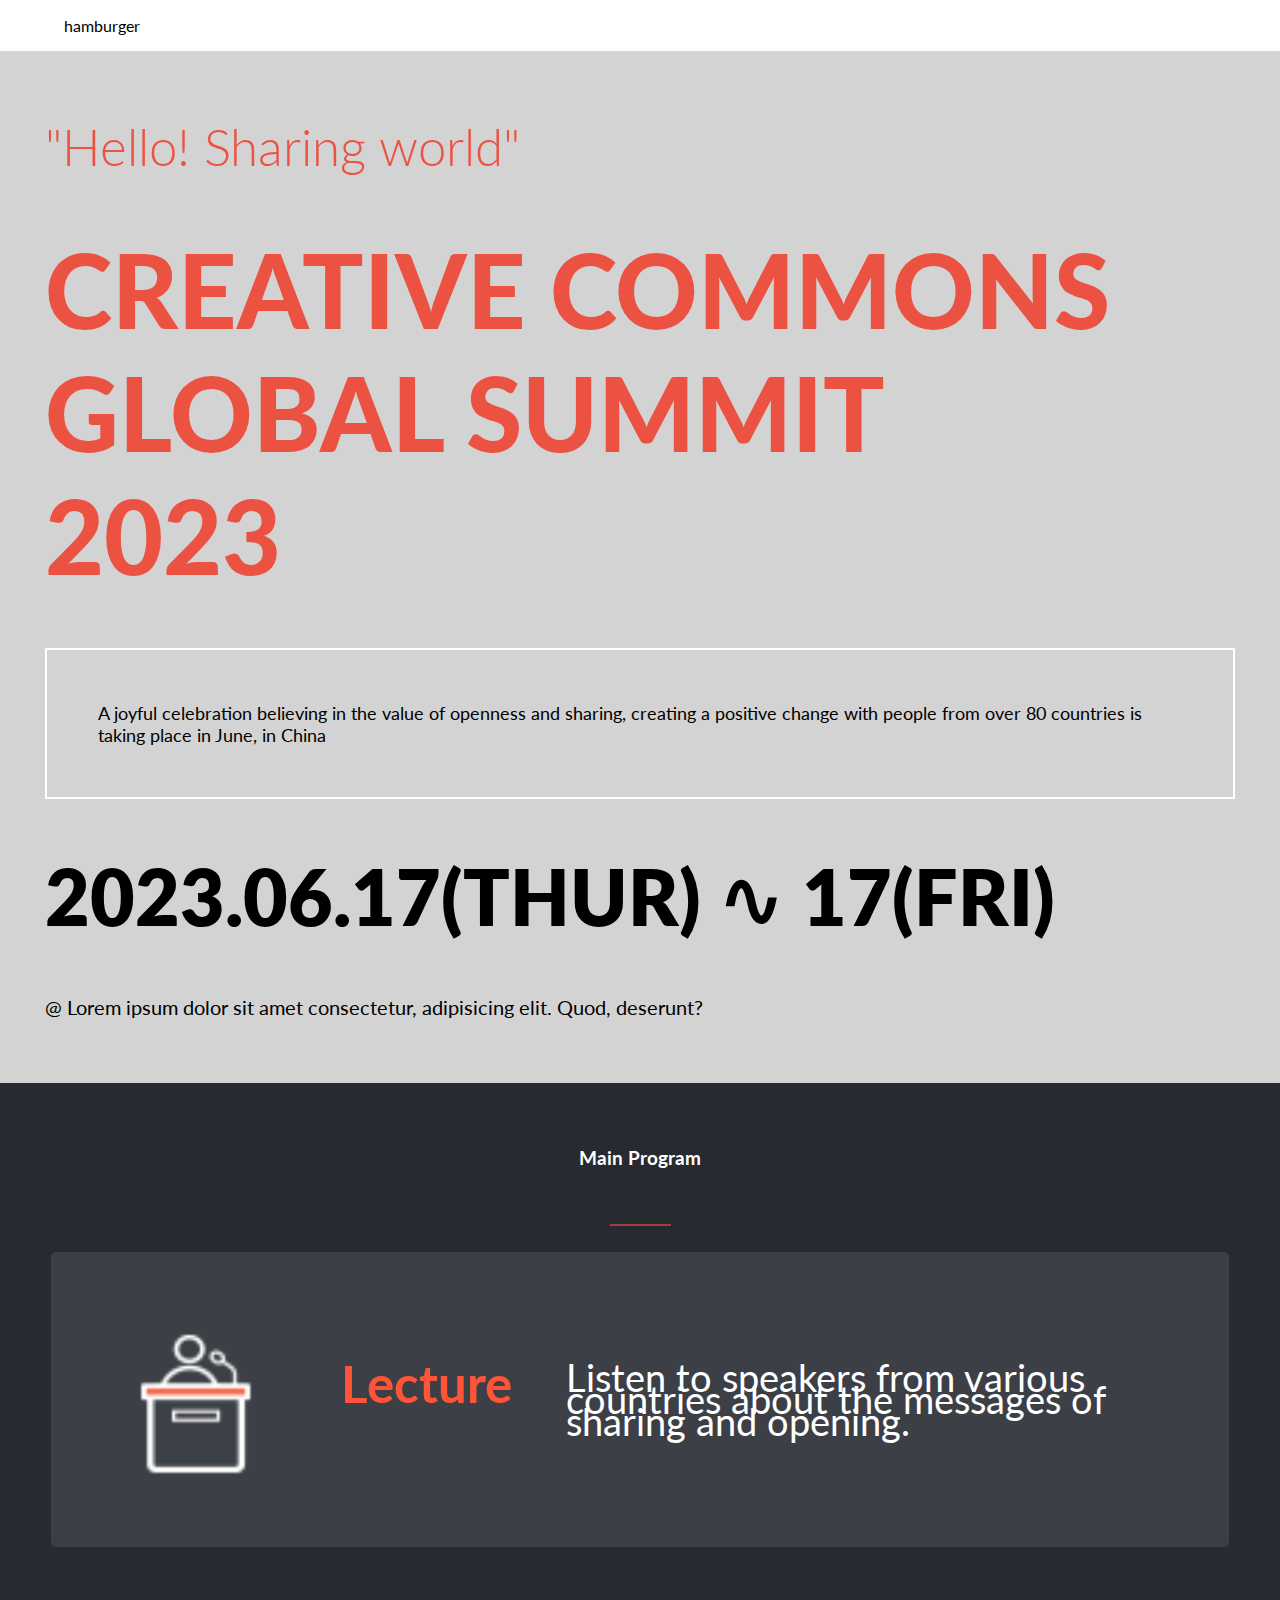
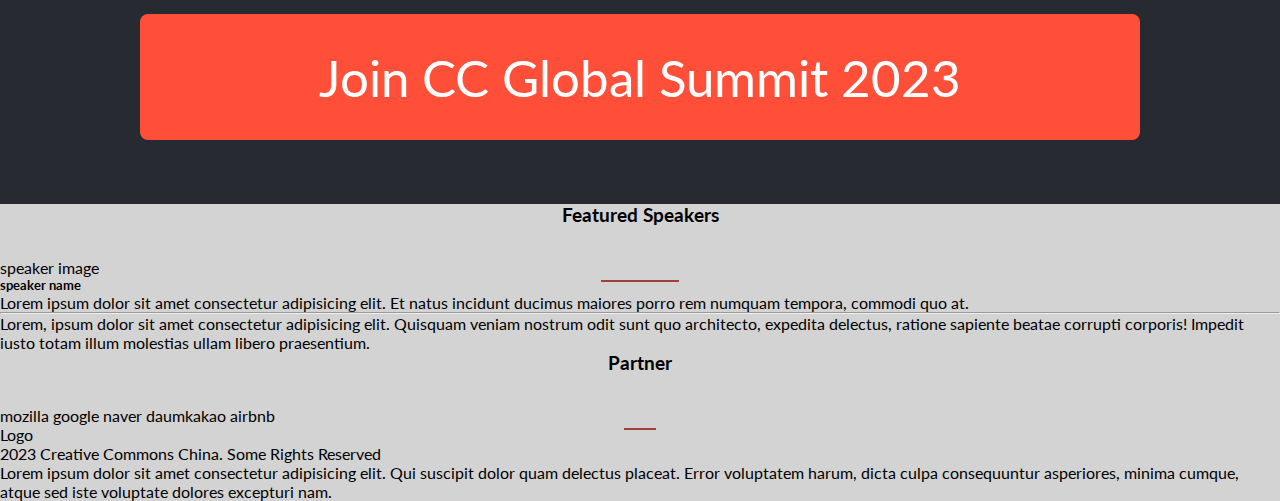
==== index.html @ 6d8443d2 "Imported images and program section style" ====
<!DOCTYPE html>
<html lang="en">
  <head>
    <meta charset="UTF-8" />
    <meta http-equiv="X-UA-Compatible" content="IE=edge" />
    <meta
      name="viewport"
      content="width=device-width, initial-scale=1.0"
    />
    <link rel="stylesheet" href="style.css" />
    <title>Capstone Project 1</title>
  </head>
  <body>
    <header>hamburger</header>
    <main>
      <section class="hero">
        <h4>"Hello! Sharing world"</h4>
        <h1>CREATIVE COMMONS <br />GLOBAL SUMMIT <br />2023</h1>
        <p class="description">
          A joyful celebration believing in the value of openness and
          sharing, creating a positive change with people from over 80
          countries is taking place in June, in China
        </p>
        <h3>2023.06.17(THUR) &acd; 17(FRI)</h3>
        <p class="copy">
          @ Lorem ipsum dolor sit amet consectetur, adipisicing elit.
          Quod, deserunt?
        </p>
      </section>
      <section class="program">
        <h3 class="title underline">Main Program</h3>
        <div class="content">
          <div class="card">
            <img src="./images/programs/lecture.svg" alt="lecture" />
            <h5 class="title">Lecture</h5>
            <p>
              Listen to speakers from various countries about the
              messages of sharing and opening.
            </p>
          </div>
         
        </div>
        <button type="button" class="btn join-btn">
          Join CC Global Summit 2023
        </button>
      </section>
      <!-- Generate using js -->
      <section class="speakers">
        <h3 class="title underline">Featured Speakers</h3>
        <div class="content">
          <div class="card">
            <div class="image">speaker image</div>
            <div class="speaker-info">
              <h5>speaker name</h5>
              <p class="position">
                Lorem ipsum dolor sit amet consectetur adipisicing
                elit. Et natus incidunt ducimus maiores porro rem
                numquam tempora, commodi quo at.
              </p>
              <hr />
              <p class="summary">
                Lorem, ipsum dolor sit amet consectetur adipisicing
                elit. Quisquam veniam nostrum odit sunt quo
                architecto, expedita delectus, ratione sapiente beatae
                corrupti corporis! Impedit iusto totam illum molestias
                ullam libero praesentium.
              </p>
            </div>
          </div>
        </div>
      </section>
      <!-- Generate using js -->
      <section class="partners">
        <h3 class="title underline">Partner</h3>
        <span>mozilla</span>
        <span>google</span>
        <span>naver</span>
        <span>daumkakao</span>
        <span>airbnb</span>
      </section>
      <footer>
        <div class="logo">Logo</div>
        <div class="copyright">
          <p>2023 Creative Commons China. Some Rights Reserved</p>
          <p>
            Lorem ipsum dolor sit amet consectetur adipisicing elit.
            Qui suscipit dolor quam delectus placeat. Error voluptatem
            harum, dicta culpa consequuntur asperiores, minima cumque,
            atque sed iste voluptate dolores excepturi nam.
          </p>
        </div>
      </footer>
    </main>
  </body>
</html>
---- style.css ----
@import url('https://fonts.googleapis.com/css2?family=Lato:wght@400;700;900&display=swap');
:root {
  --black: #272a31;
  --orange: #ec5242;
  --program: #ff5438;
  --button: #ff4f38;
  --underline: #a04038;
  --grey: #d3d3d3;
}

* {
  margin: 0;
  padding: 0;
  box-sizing: border-box;
  font-family: 'Lato', sans-serif;
  transition: all 0.3s ease-in-out;
}

button {
  border: none;
  background-color: unset;
  cursor: pointer;
}



body {
  background-color: var(--grey);
}

header {
  background-color: #fff;
  height: fit-content;
  padding: 1rem 5vw;
}

/* ========== Hero Section ========== */

.hero {
  padding: 4rem 3.5vw;
  display: grid;
  gap: 4vw;
}

.hero h4 {
  color: var(--orange);
  font-size: 4vw;
  font-weight: 300;
}
.hero h1 {
  color: var(--orange);
  font-size: 8vw;
  font-weight: 900;
}

.hero .description {
  border: 2px solid #fff;
  padding: 4vw;
  font-size: 18px;
}

.hero h3 {
  font-weight: 800;
  font-size: 6vw;
}

.hero .copy {
  font-size: 20px;
}

/* ========== End Hero Section ========== */

/* ========== Program Section ========== */

.program {
  padding: 4rem 4vw;
  background-color: var(--black);
  color: #fff;
  display: grid;
  gap: 4vw;
}

.program .content {
  display: flex;
  flex-direction: column;
  gap: 3vw;
}

.title {
  position: relative;
  text-align: center;
  width: fit-content;
  margin: 0 auto 2rem auto;
}

.title.underline::after {
  content: '';
  width: 50%;
  height: 2px;
  position: absolute;
  top: 6vw;
  background-color: var(--underline);
  left: 25%;
}

.program .content .card {
  background-color: rgba(255, 255, 255, 0.1);
  padding: 5vw 4vw;
  border-radius: 5px;
  display: flex;
  align-items: center;
  gap: 5%;
  font-size: 3vw;
  line-height: 22px;
}

.card img {
  width: 40%;
}

.card .title {
  color: var(--program);
  font-size: 4vw;
  font-weight: 700;
}

.program .join-btn {
  background-color: var(--button);
  width: 85%;
  padding: 2rem 2rem;
  color: #fff;
  font-size: 4vw;
  align-self: center;
  margin: 1rem auto 0 auto;
  border-radius: 8px;
}

.program .join-btn:hover {
  border-radius: 0px;
}
/* ========== End Program Section ========== */
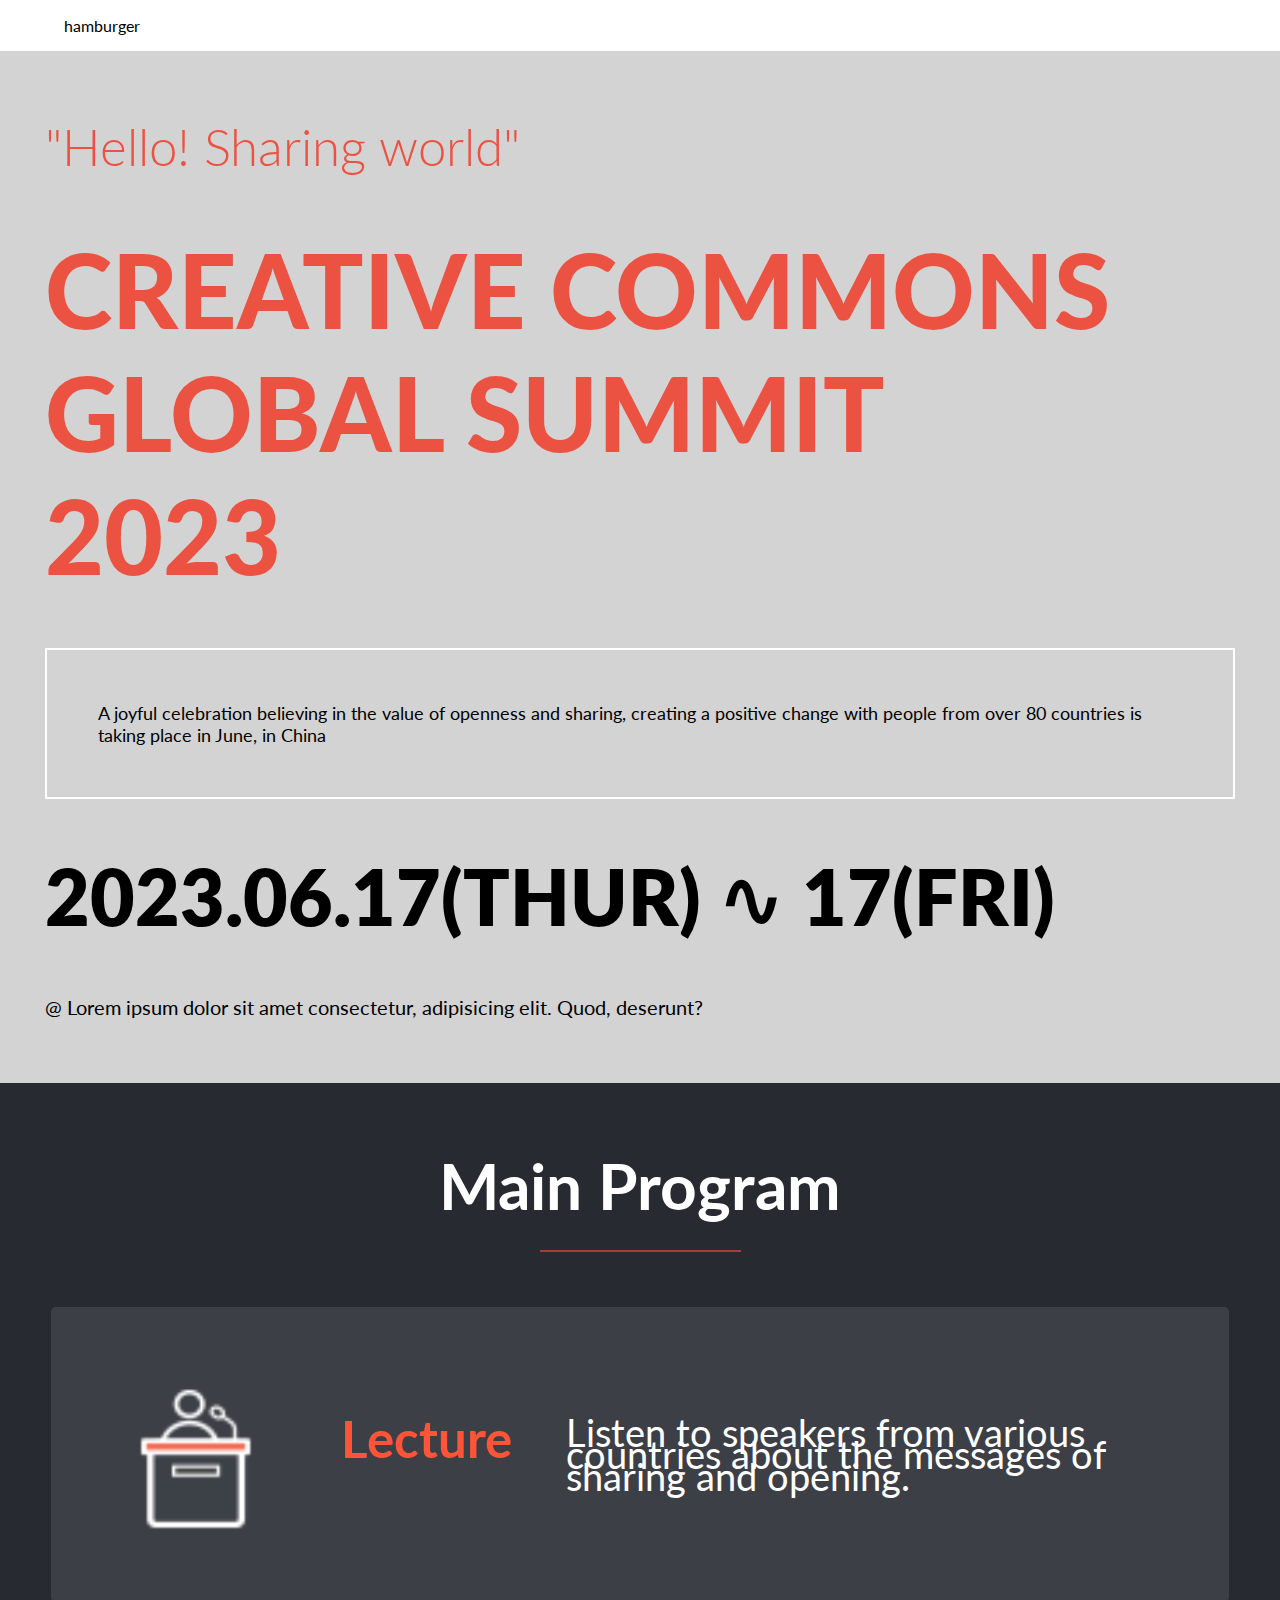
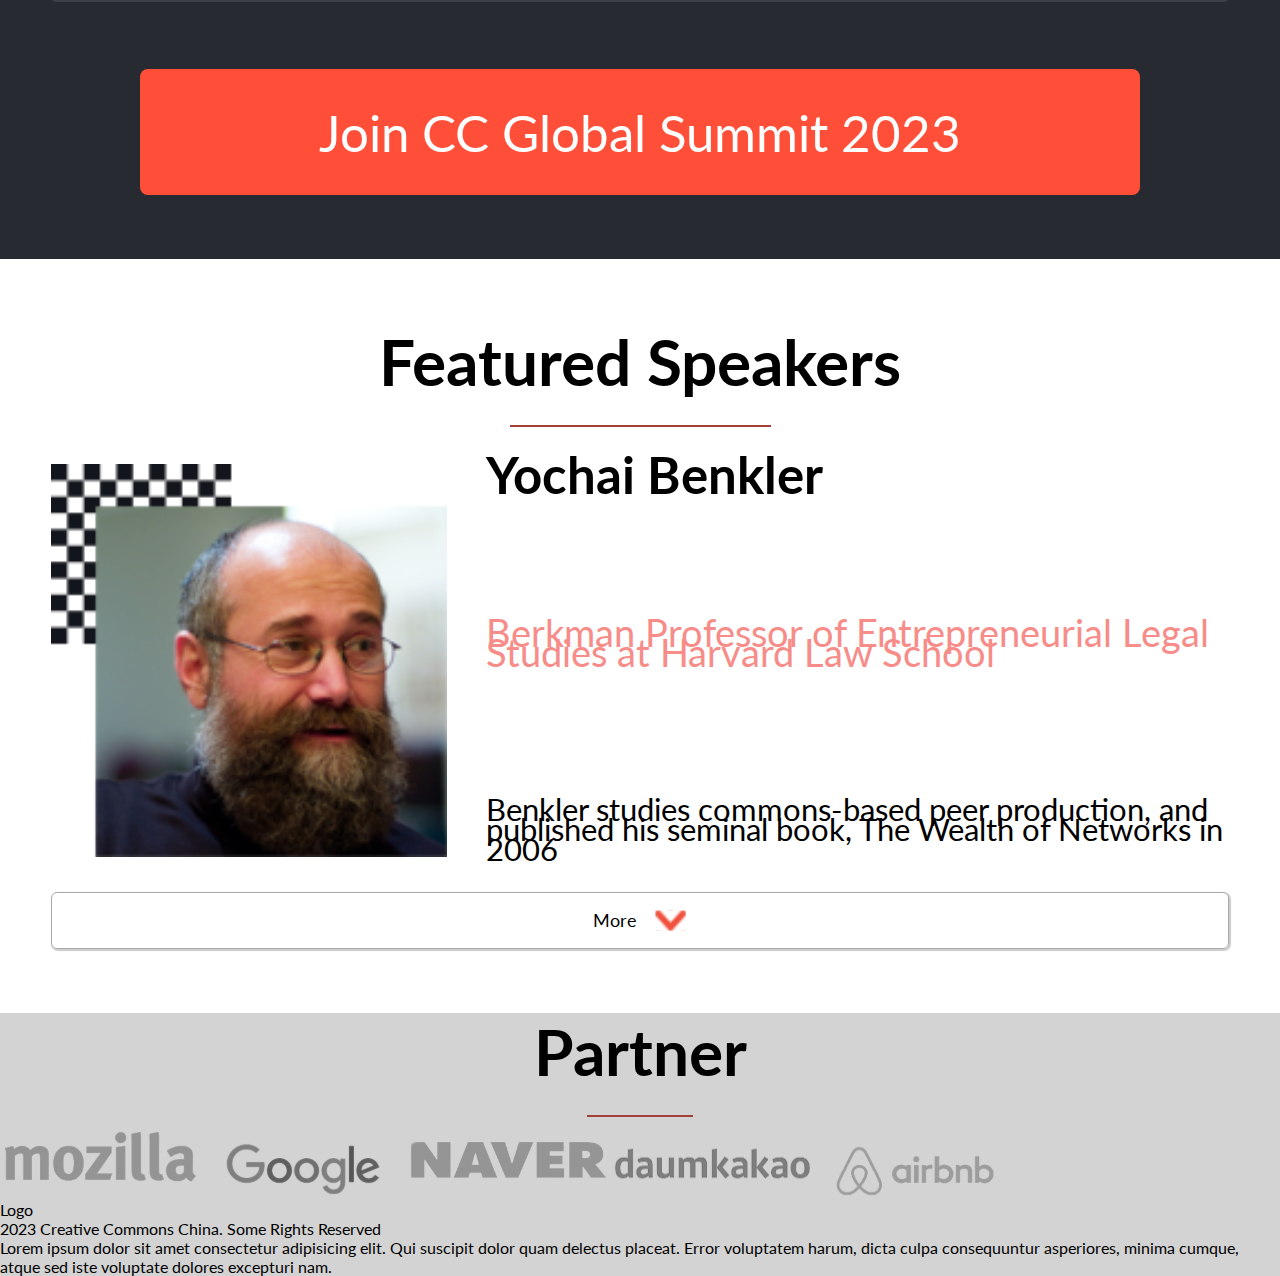
==== commit 57e47f10: "Styling for the speakers section" ====
--- a/index.html
+++ b/index.html
@@ -38,7 +38,6 @@
               messages of sharing and opening.
             </p>
           </div>
-         
         </div>
         <button type="button" class="btn join-btn">
           Join CC Global Summit 2023
@@ -49,34 +48,40 @@
         <h3 class="title underline">Featured Speakers</h3>
         <div class="content">
           <div class="card">
-            <div class="image">speaker image</div>
+            <div class="image">
+              <img
+                src="./images/speakers/speaker-1.svg"
+                alt="speaker-1"
+              />
+            </div>
             <div class="speaker-info">
-              <h5>speaker name</h5>
+              <h5 class="name">Yochai Benkler</h5>
               <p class="position">
-                Lorem ipsum dolor sit amet consectetur adipisicing
-                elit. Et natus incidunt ducimus maiores porro rem
-                numquam tempora, commodi quo at.
+                Berkman Professor of Entrepreneurial Legal Studies at
+                Harvard Law School
               </p>
-              <hr />
               <p class="summary">
-                Lorem, ipsum dolor sit amet consectetur adipisicing
-                elit. Quisquam veniam nostrum odit sunt quo
-                architecto, expedita delectus, ratione sapiente beatae
-                corrupti corporis! Impedit iusto totam illum molestias
-                ullam libero praesentium.
+                Benkler studies commons-based peer production, and
+                published his seminal book, The Wealth of Networks in
+                2006
               </p>
             </div>
           </div>
         </div>
+        <button type="button" class="more-btn">
+          <span>More</span>
+          <img src="./images/speakers/arrow.svg" alt="arrow" />
+        </button>
       </section>
       <!-- Generate using js -->
       <section class="partners">
         <h3 class="title underline">Partner</h3>
-        <span>mozilla</span>
-        <span>google</span>
-        <span>naver</span>
-        <span>daumkakao</span>
-        <span>airbnb</span>
+        <img src="./images/partners/mozilla.svg" alt="Mozilla">
+        <img src="./images/partners/google.svg" alt="Google">
+        <img src="./images/partners/naver.svg" alt="Naver">
+        <img src="./images/partners/daumkakao.svg" alt="Daumkakao">
+        <img src="./images/partners/airbnb.svg" alt="Airbnb">
+        
       </section>
       <footer>
         <div class="logo">Logo</div>
--- a/style.css
+++ b/style.css
@@ -22,8 +22,6 @@
   cursor: pointer;
 }
 
-
-
 body {
   background-color: var(--grey);
 }
@@ -80,7 +78,7 @@
   gap: 4vw;
 }
 
-.program .content {
+.content {
   display: flex;
   flex-direction: column;
   gap: 3vw;
@@ -91,6 +89,7 @@
   text-align: center;
   width: fit-content;
   margin: 0 auto 2rem auto;
+  font-size: 5vw;
 }
 
 .title.underline::after {
@@ -98,7 +97,7 @@
   width: 50%;
   height: 2px;
   position: absolute;
-  top: 6vw;
+  top: 8vw;
   background-color: var(--underline);
   left: 25%;
 }
@@ -114,7 +113,7 @@
   line-height: 22px;
 }
 
-.card img {
+.program .card img {
   width: 40%;
 }
 
@@ -139,3 +138,69 @@
   border-radius: 0px;
 }
 /* ========== End Program Section ========== */
+
+/* ========== Speakers Section ========== */
+.speakers {
+  background-color: #fff;
+  padding: 4rem 4vw;
+}
+
+.speakers .content {
+    padding: 2rem 0;
+    display: grid;
+    gap: 10vw;
+}
+
+.speakers .content .card {
+  display: flex;
+  gap: 3vw;
+}
+
+.speakers .card .image {
+    width: 70%;
+}
+
+.image img {
+    width: 100%;
+}
+
+.speaker-info {
+    display: flex;
+    flex-direction: column;
+    justify-content: space-between;
+    line-height: 20px;
+}
+
+.speaker-info .name {
+  font-size: 4vw;
+  font-weight: 700;
+}
+
+.speaker-info .position {
+  color: #f78c89;
+  font-size: 3vw;
+}
+
+.speaker-info .summary {
+    font-size: 2.4vw;
+}
+
+.speakers .more-btn {
+    border: 1px solid #aaa;
+    width: 100%;
+    padding: 1rem 2rem;
+    border-radius: 6px;
+    font-size: 1.1rem;
+    display: flex;
+    gap: 1rem;
+    justify-content: center;
+    align-items: center;
+    box-shadow: 1px 1px 1px 1px rgba(0,0,0,0.2);
+
+}
+
+.more-btn img {
+    width: 3%;
+}
+
+/* ========== End Speakers Section ========== */
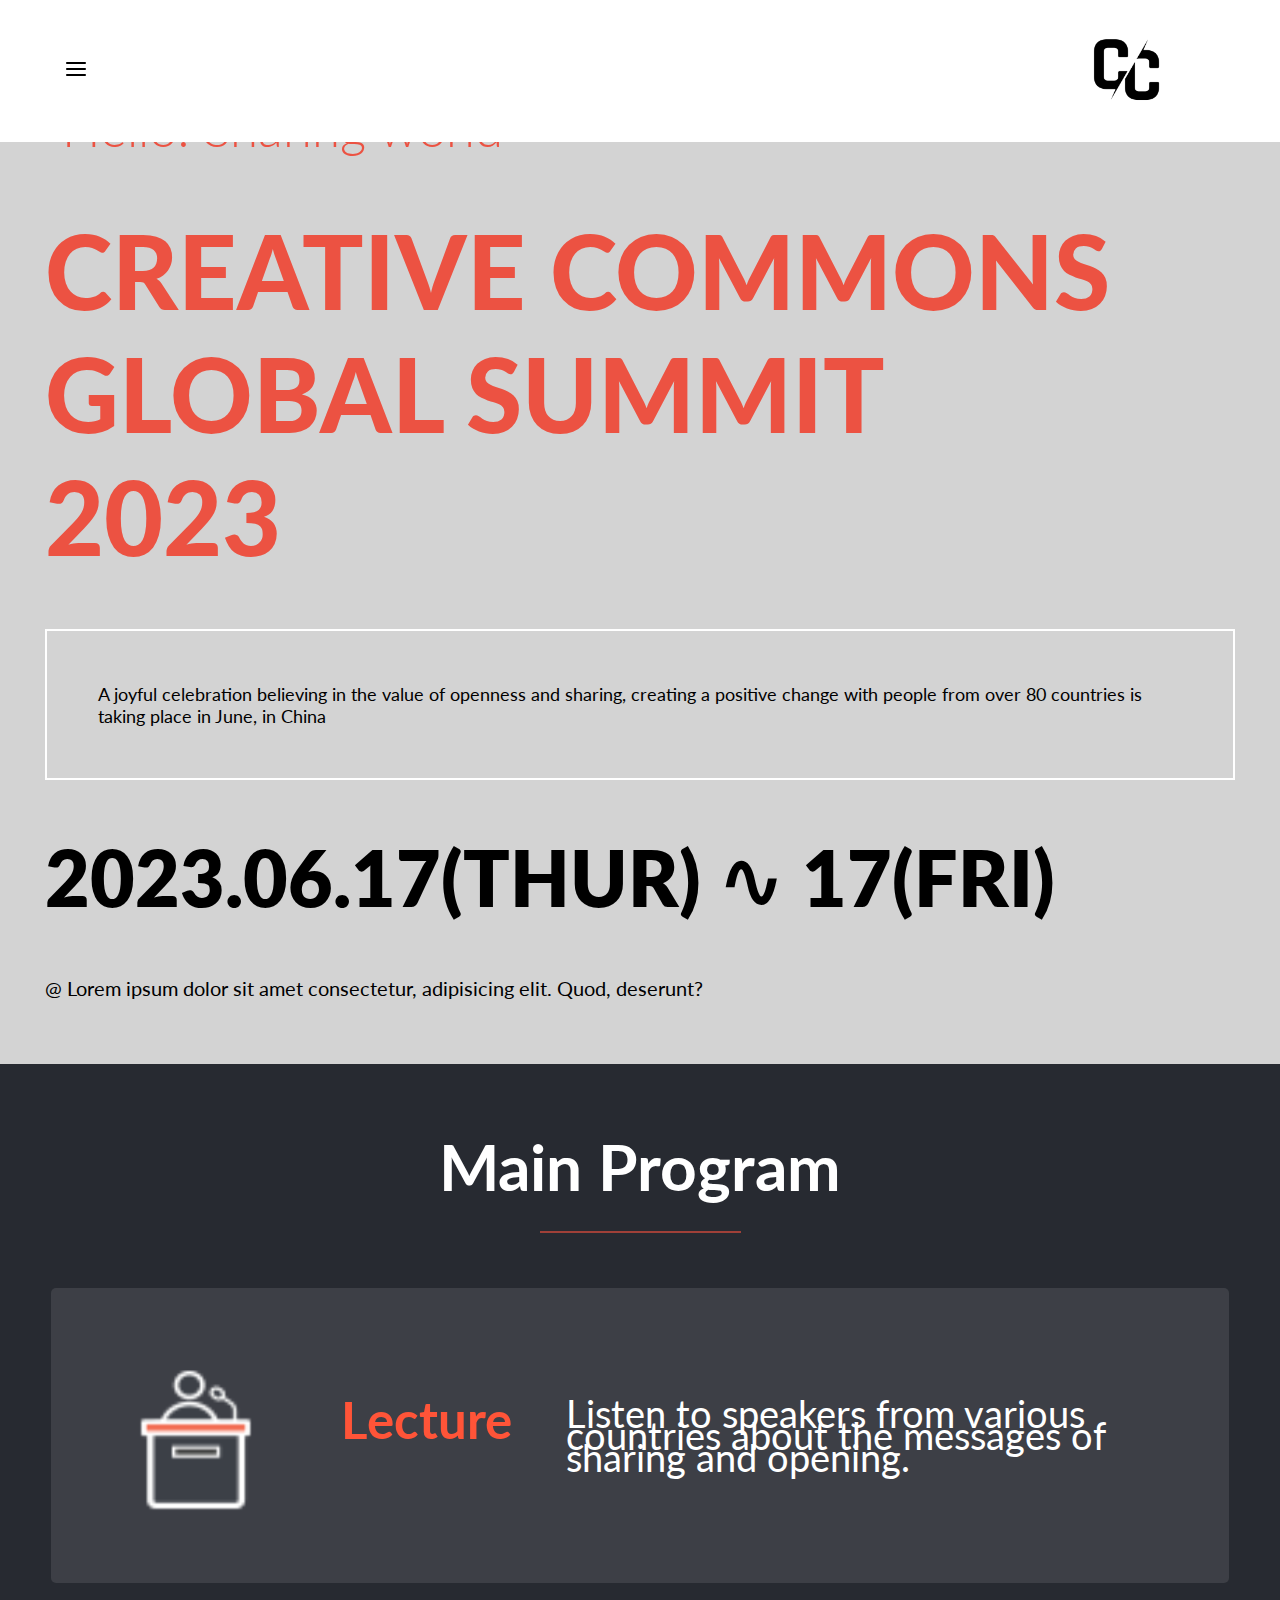
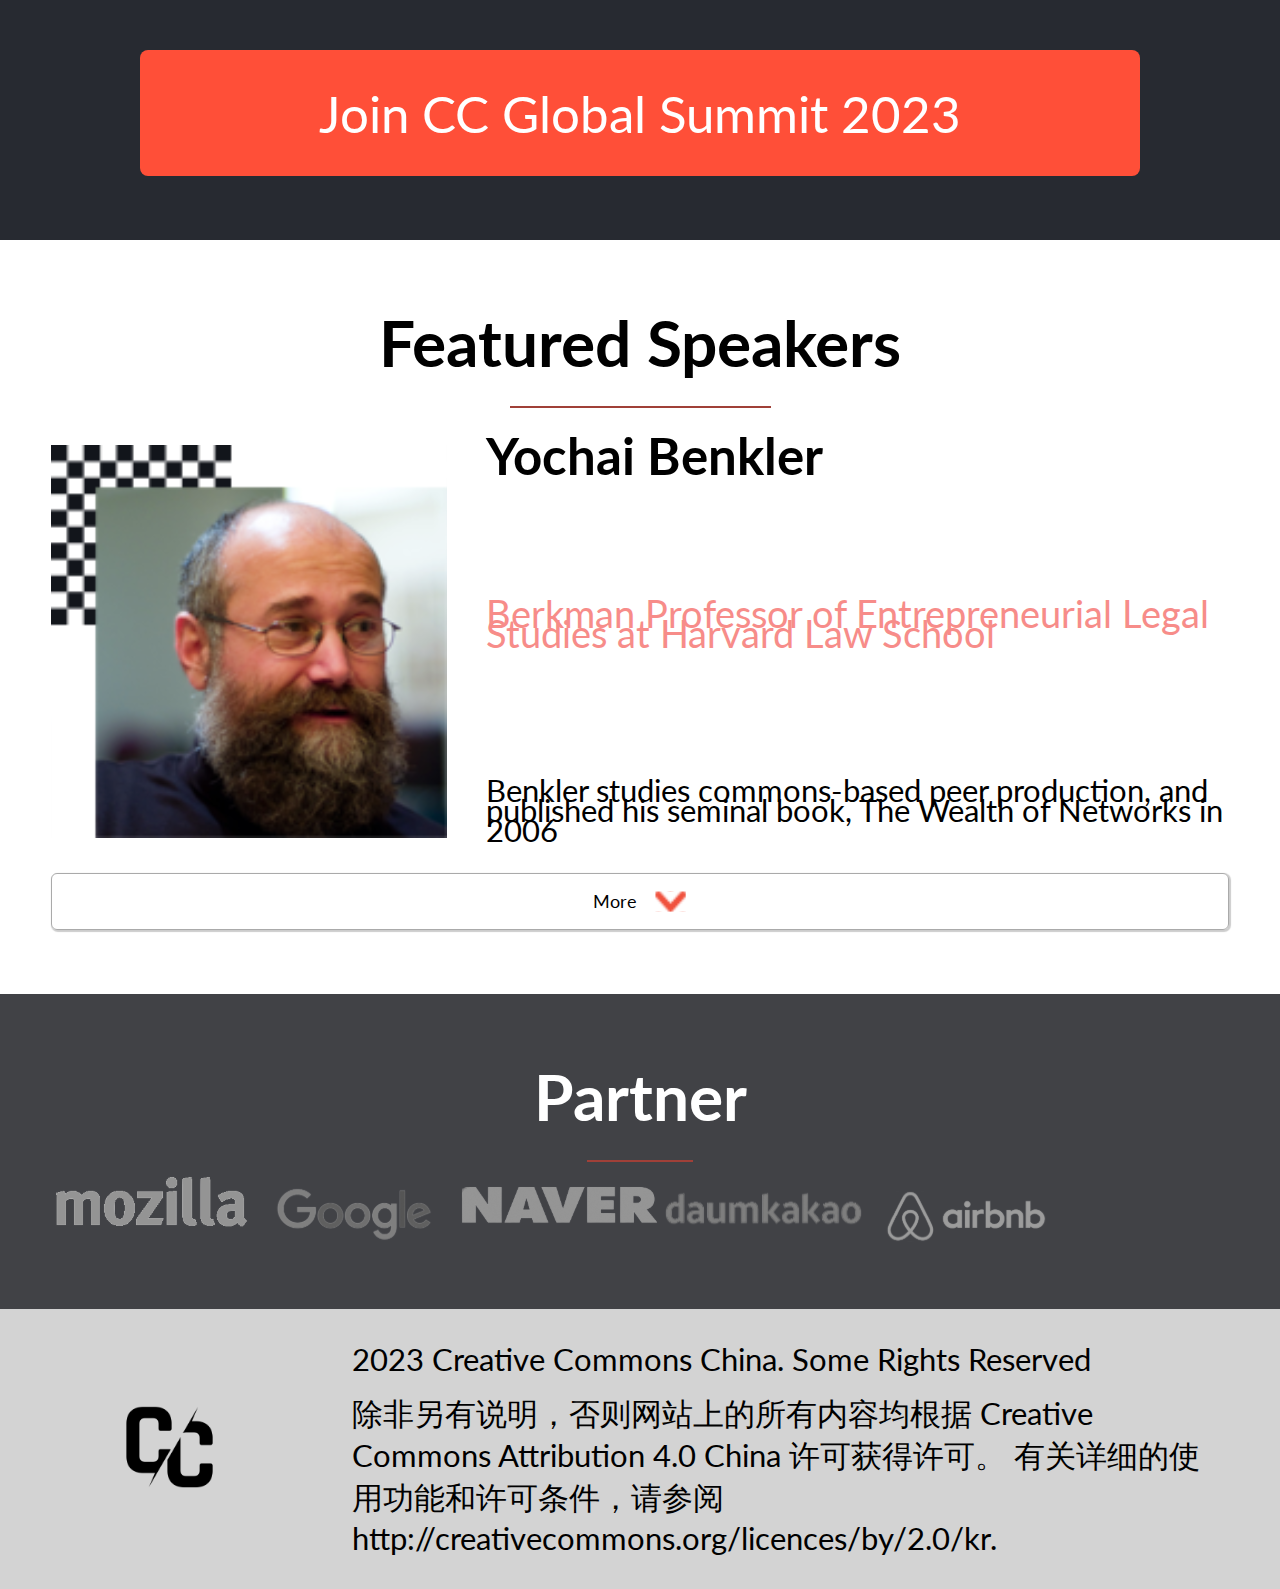
==== commit 2de0b861: "Mobile menu design and implementation" ====
--- a/index.html
+++ b/index.html
@@ -8,10 +8,45 @@
       content="width=device-width, initial-scale=1.0"
     />
     <link rel="stylesheet" href="style.css" />
+    <script defer async src="./app.js"></script>
     <title>Capstone Project 1</title>
   </head>
   <body>
-    <header>hamburger</header>
+    <header>
+      <div class="menu-icon">
+        <img
+          src="./images/menu-icon.svg"
+          class="icon"
+          alt="Menu icon"
+        />
+      </div>
+      <div class="logo icon">
+        <img src="./images/cc-logo.png" alt="Logo" />
+      </div>
+      <div class="menu">
+        <div class="logos">
+          <img
+            src="./images/cc-logo-white.png"
+            class="icon"
+            alt="White logo"
+          />
+          <img
+            src="./images/close-icon.svg"
+            class="close-icon icon"
+            alt="Close icon"
+          />
+        </div>
+        <ul class="menu-links">
+          <li><a href="#">About</a></li>
+          <li><a href="#">Program</a></li>
+          <li><a href="#">Join</a></li>
+          <li><a href="#">Sponsor</a></li>
+          <li><a href="#">News</a></li>
+          <li><a href="#">CC Campaign</a></li>
+        </ul>
+        <div class="backdrop"></div>
+      </div>
+    </header>
     <main>
       <section class="hero">
         <h4>"Hello! Sharing world"</h4>
@@ -76,22 +111,23 @@
       <!-- Generate using js -->
       <section class="partners">
         <h3 class="title underline">Partner</h3>
-        <img src="./images/partners/mozilla.svg" alt="Mozilla">
-        <img src="./images/partners/google.svg" alt="Google">
-        <img src="./images/partners/naver.svg" alt="Naver">
-        <img src="./images/partners/daumkakao.svg" alt="Daumkakao">
-        <img src="./images/partners/airbnb.svg" alt="Airbnb">
-        
+        <img src="./images/partners/mozilla.svg" alt="Mozilla" />
+        <img src="./images/partners/google.svg" alt="Google" />
+        <img src="./images/partners/naver.svg" alt="Naver" />
+        <img src="./images/partners/daumkakao.svg" alt="Daumkakao" />
+        <img src="./images/partners/airbnb.svg" alt="Airbnb" />
       </section>
       <footer>
-        <div class="logo">Logo</div>
+        <div class="logo">
+          <img src="./images/cc-logo.png" alt="Logo" />
+        </div>
         <div class="copyright">
           <p>2023 Creative Commons China. Some Rights Reserved</p>
           <p>
-            Lorem ipsum dolor sit amet consectetur adipisicing elit.
-            Qui suscipit dolor quam delectus placeat. Error voluptatem
-            harum, dicta culpa consequuntur asperiores, minima cumque,
-            atque sed iste voluptate dolores excepturi nam.
+            除非另有说明，否则网站上的所有内容均根据 Creative Commons
+            Attribution 4.0 China 许可获得许可。
+            有关详细的使用功能和许可条件，请参阅
+            http://creativecommons.org/licences/by/2.0/kr.
           </p>
         </div>
       </footer>
--- a/style.css
+++ b/style.css
@@ -22,15 +22,119 @@
   cursor: pointer;
 }
 
+ul li {
+  list-style-type: none;
+}
+
+a,
+a:link,
+a:active,
+a:visited {
+  color: inherit;
+  text-decoration: none;
+}
+
+.icon {
+  cursor: pointer;
+}
+
 body {
   background-color: var(--grey);
 }
 
+/* ========== Header Section ========== */
 header {
   background-color: #fff;
   height: fit-content;
+  padding: 0.6rem 5vw;
+  display: flex;
+  flex-direction: row;
+  justify-content: space-between;
+  align-items: center;
+  position: fixed;
+  width: 100%;
+  z-index: 2;
+}
+
+.logo {
+  width: 14vw;
+}
+
+.logo img {
+  width: 100%;
+}
+
+.menu {
+  position: fixed;
+  background-color: #272a31;
+  color: #fff;
+  top: 0;
+  left: 0;
+  height: 100vh;
+  width: 80vw;
+  z-index: 3;
+  display: flex;
+  flex-direction: column;
+  gap: 3rem;
   padding: 1rem 5vw;
-}
+  font-size: 4.5vw;
+  transform: translateX(-100vw);
+  z-index: 3;
+}
+
+.menu .logos {
+  display: flex;
+  justify-content: space-between;
+  align-items: center;
+}
+
+.logos img {
+  float: left;
+  width: 40px;
+  height: 40px;
+  object-fit: cover;
+}
+
+.logos img:first-of-type {
+  width: 70px;
+  height: 70px;
+}
+
+.menu .menu-links {
+  display: flex;
+  flex-direction: column;
+  padding: 2vw;
+  gap: 2rem;
+}
+
+.menu-links li {
+  padding: 3vw 2.5vw;
+  cursor: pointer;
+  border-radius: 3px;
+  border: 1px solid rgba(255, 255, 255, 0.2);
+  /* border-left: 1px solid #fff; */
+}
+
+.menu-links li:hover {
+  color: var(--button);
+  border-color: var(--button);
+  transform: translateX(8px) translateY(-3px);
+}
+
+.backdrop {
+  position: absolute;
+  top: 0;
+  right: -20vw;
+  height: 100vh;
+  width: 20vw;
+  backdrop-filter: blur(5px);
+}
+
+.open-menu {
+  transform: translateX(0);
+}
+
+/* ========== End Header Section ========== */
 
 /* ========== Hero Section ========== */
 
@@ -38,6 +142,7 @@
   padding: 4rem 3.5vw;
   display: grid;
   gap: 4vw;
+  padding-top: 6rem;
 }
 
 .hero h4 {
@@ -146,9 +251,9 @@
 }
 
 .speakers .content {
-    padding: 2rem 0;
-    display: grid;
-    gap: 10vw;
+  padding: 2rem 0;
+  display: grid;
+  gap: 10vw;
 }
 
 .speakers .content .card {
@@ -157,18 +262,18 @@
 }
 
 .speakers .card .image {
-    width: 70%;
+  width: 70%;
 }
 
 .image img {
-    width: 100%;
+  width: 100%;
 }
 
 .speaker-info {
-    display: flex;
-    flex-direction: column;
-    justify-content: space-between;
-    line-height: 20px;
+  display: flex;
+  flex-direction: column;
+  justify-content: space-between;
+  line-height: 20px;
 }
 
 .speaker-info .name {
@@ -182,25 +287,51 @@
 }
 
 .speaker-info .summary {
-    font-size: 2.4vw;
+  font-size: 2.4vw;
 }
 
 .speakers .more-btn {
-    border: 1px solid #aaa;
-    width: 100%;
-    padding: 1rem 2rem;
-    border-radius: 6px;
-    font-size: 1.1rem;
-    display: flex;
-    gap: 1rem;
-    justify-content: center;
-    align-items: center;
-    box-shadow: 1px 1px 1px 1px rgba(0,0,0,0.2);
-
+  border: 1px solid #aaa;
+  width: 100%;
+  padding: 1rem 2rem;
+  border-radius: 6px;
+  font-size: 1.1rem;
+  display: flex;
+  gap: 1rem;
+  justify-content: center;
+  align-items: center;
+  box-shadow: 1px 1px 1px 1px rgba(0, 0, 0, 0.2);
 }
 
 .more-btn img {
-    width: 3%;
+  width: 3%;
 }
 
 /* ========== End Speakers Section ========== */
+
+/* ========== Partners Section ========== */
+.partners {
+  background: #414246;
+  color: #fff;
+  padding: 4rem 4vw;
+}
+/* ========== End Partners Section ========== */
+
+/* ========== Footer Section ========== */
+footer {
+  display: flex;
+  gap: 5vw;
+  padding: 2rem 4vw;
+  align-items: center;
+}
+
+footer .logo {
+  width: 60%;
+}
+
+footer .copyright {
+  font-size: 2.4vw;
+  display: grid;
+  gap: 1rem;
+}
+/* ========== End Footer Section ========== */
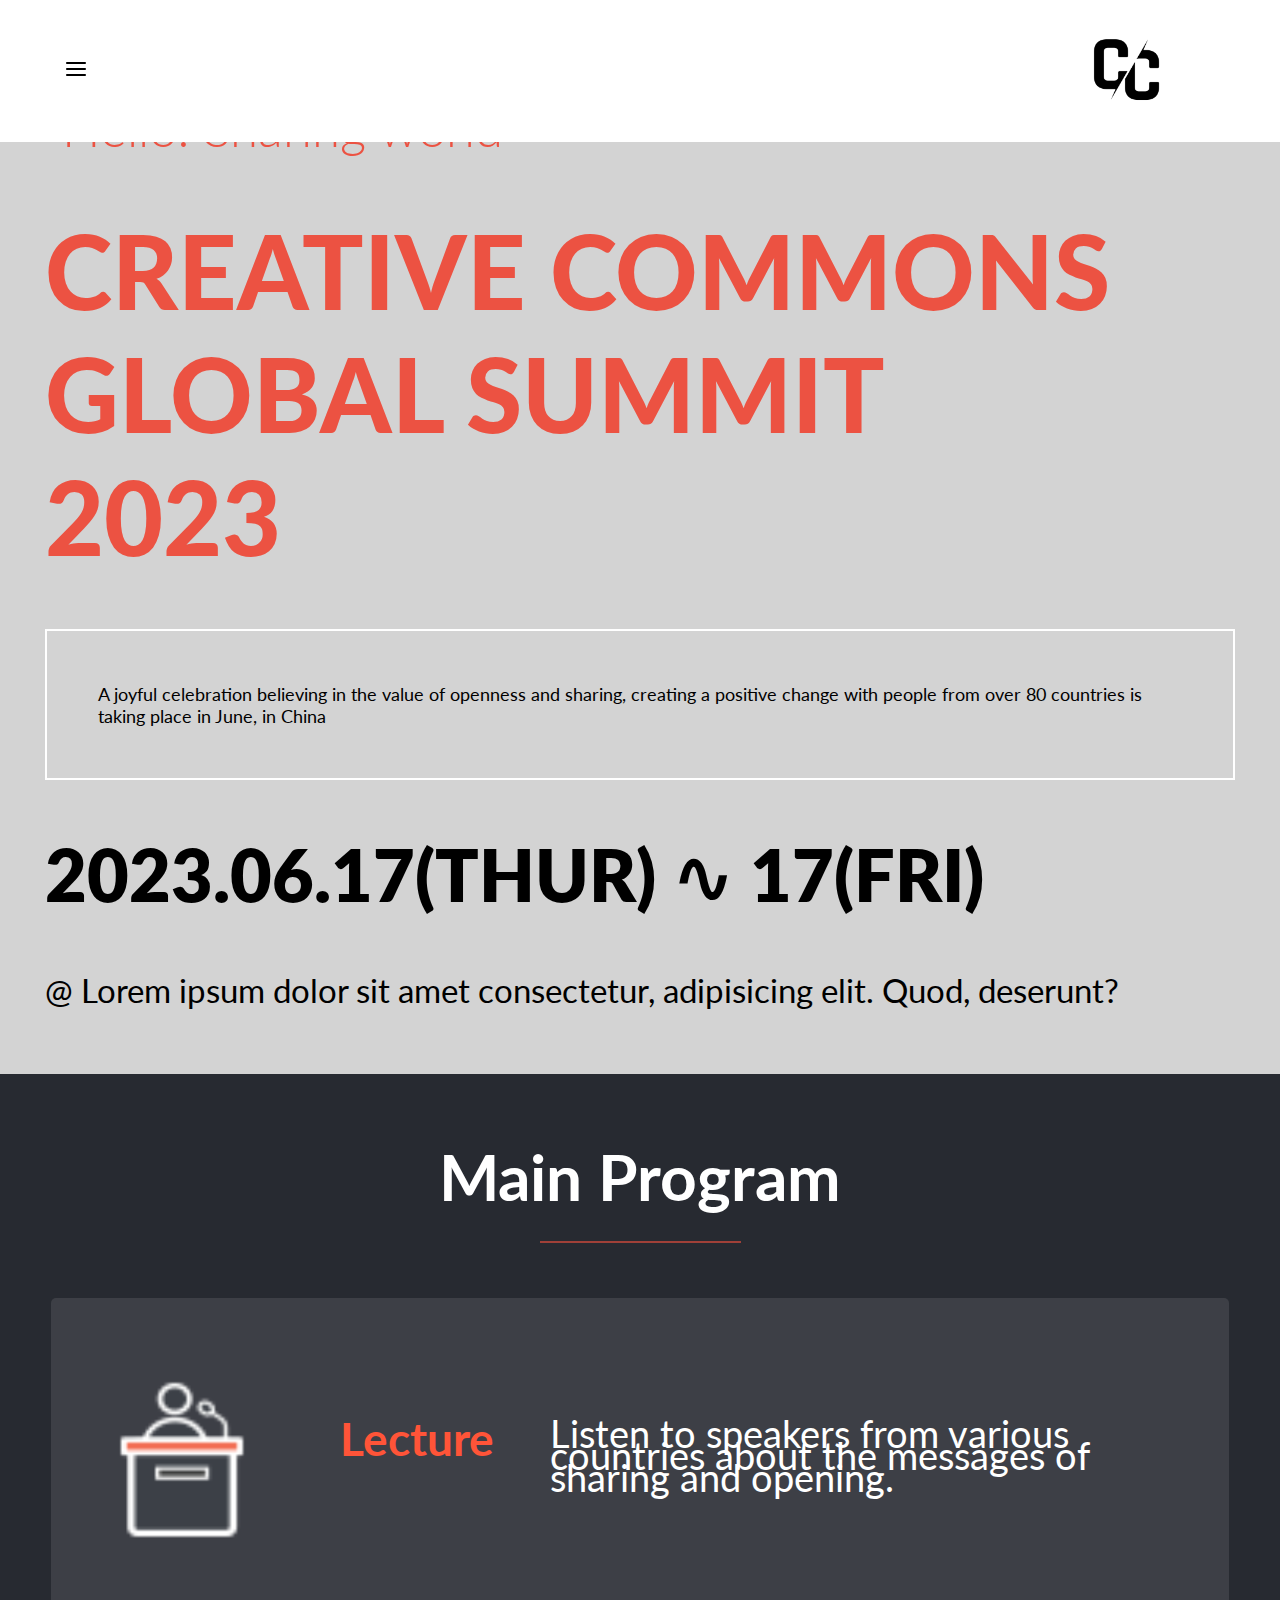
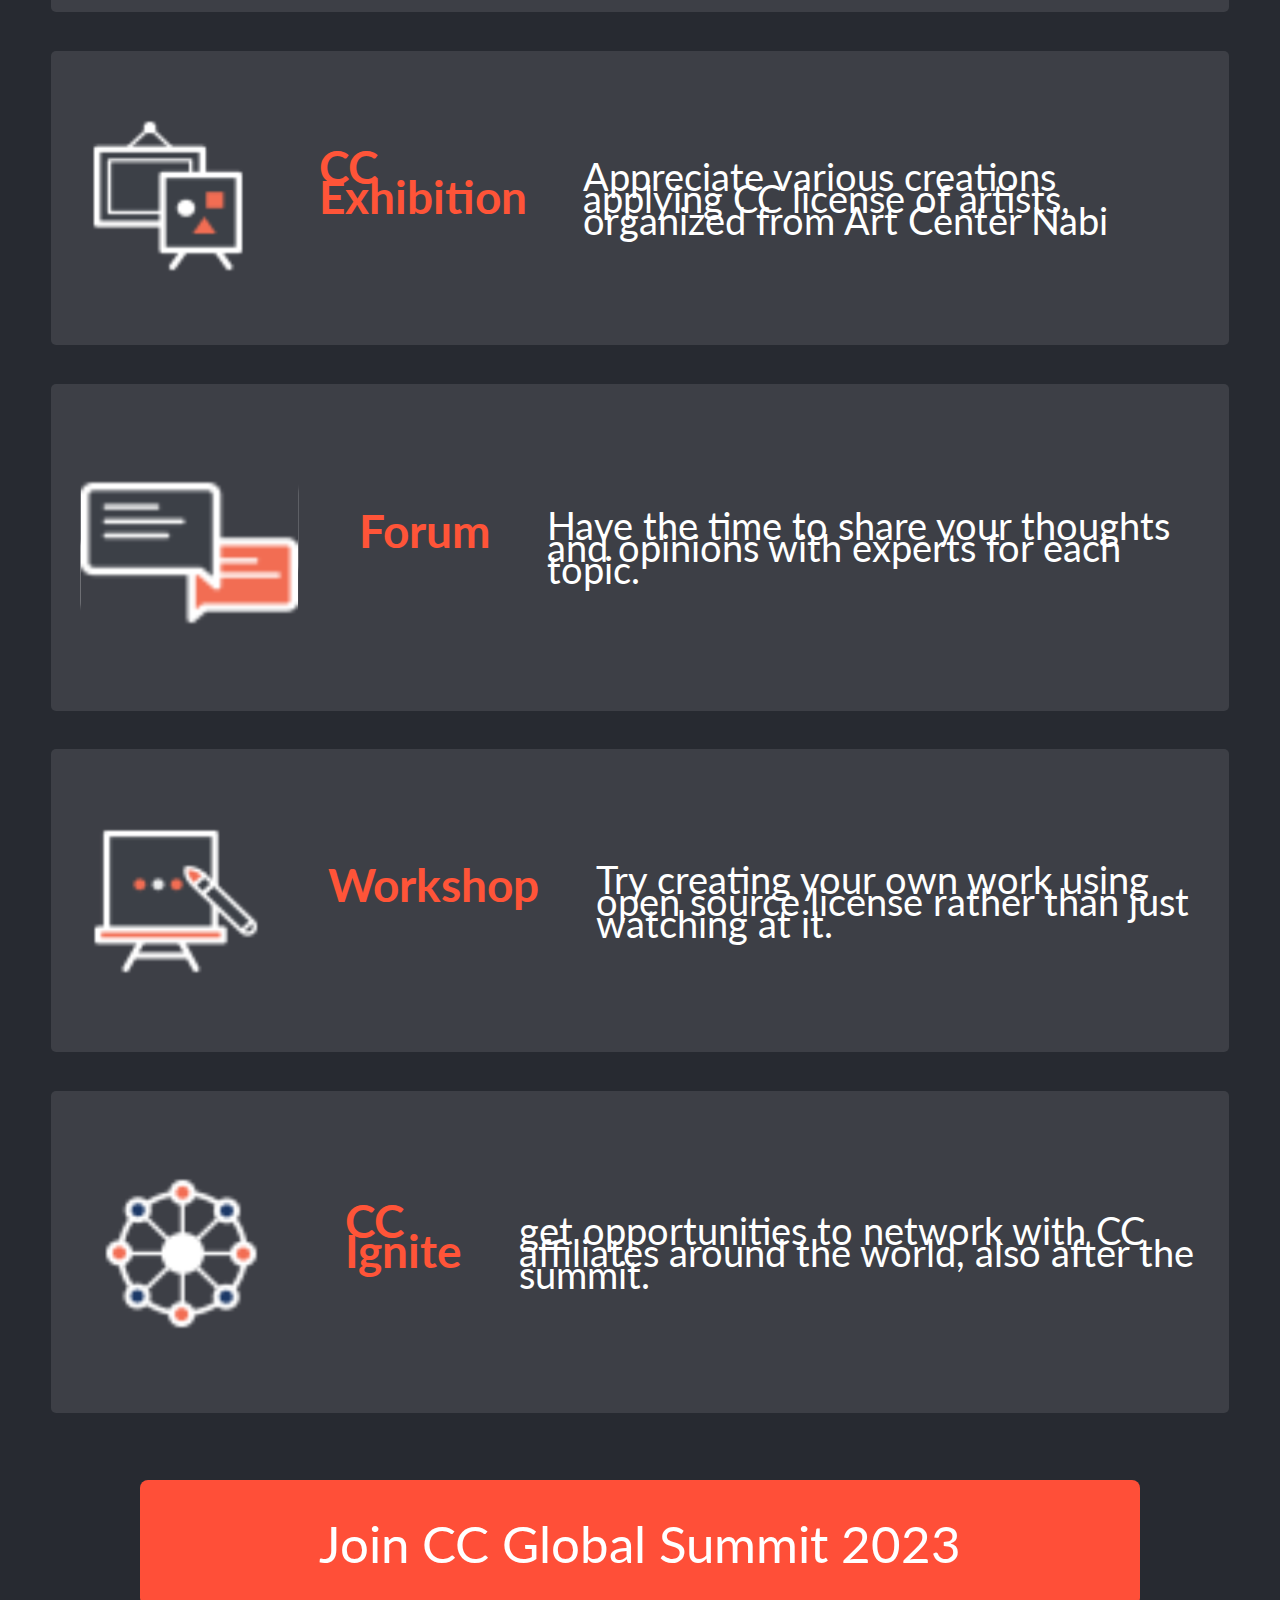
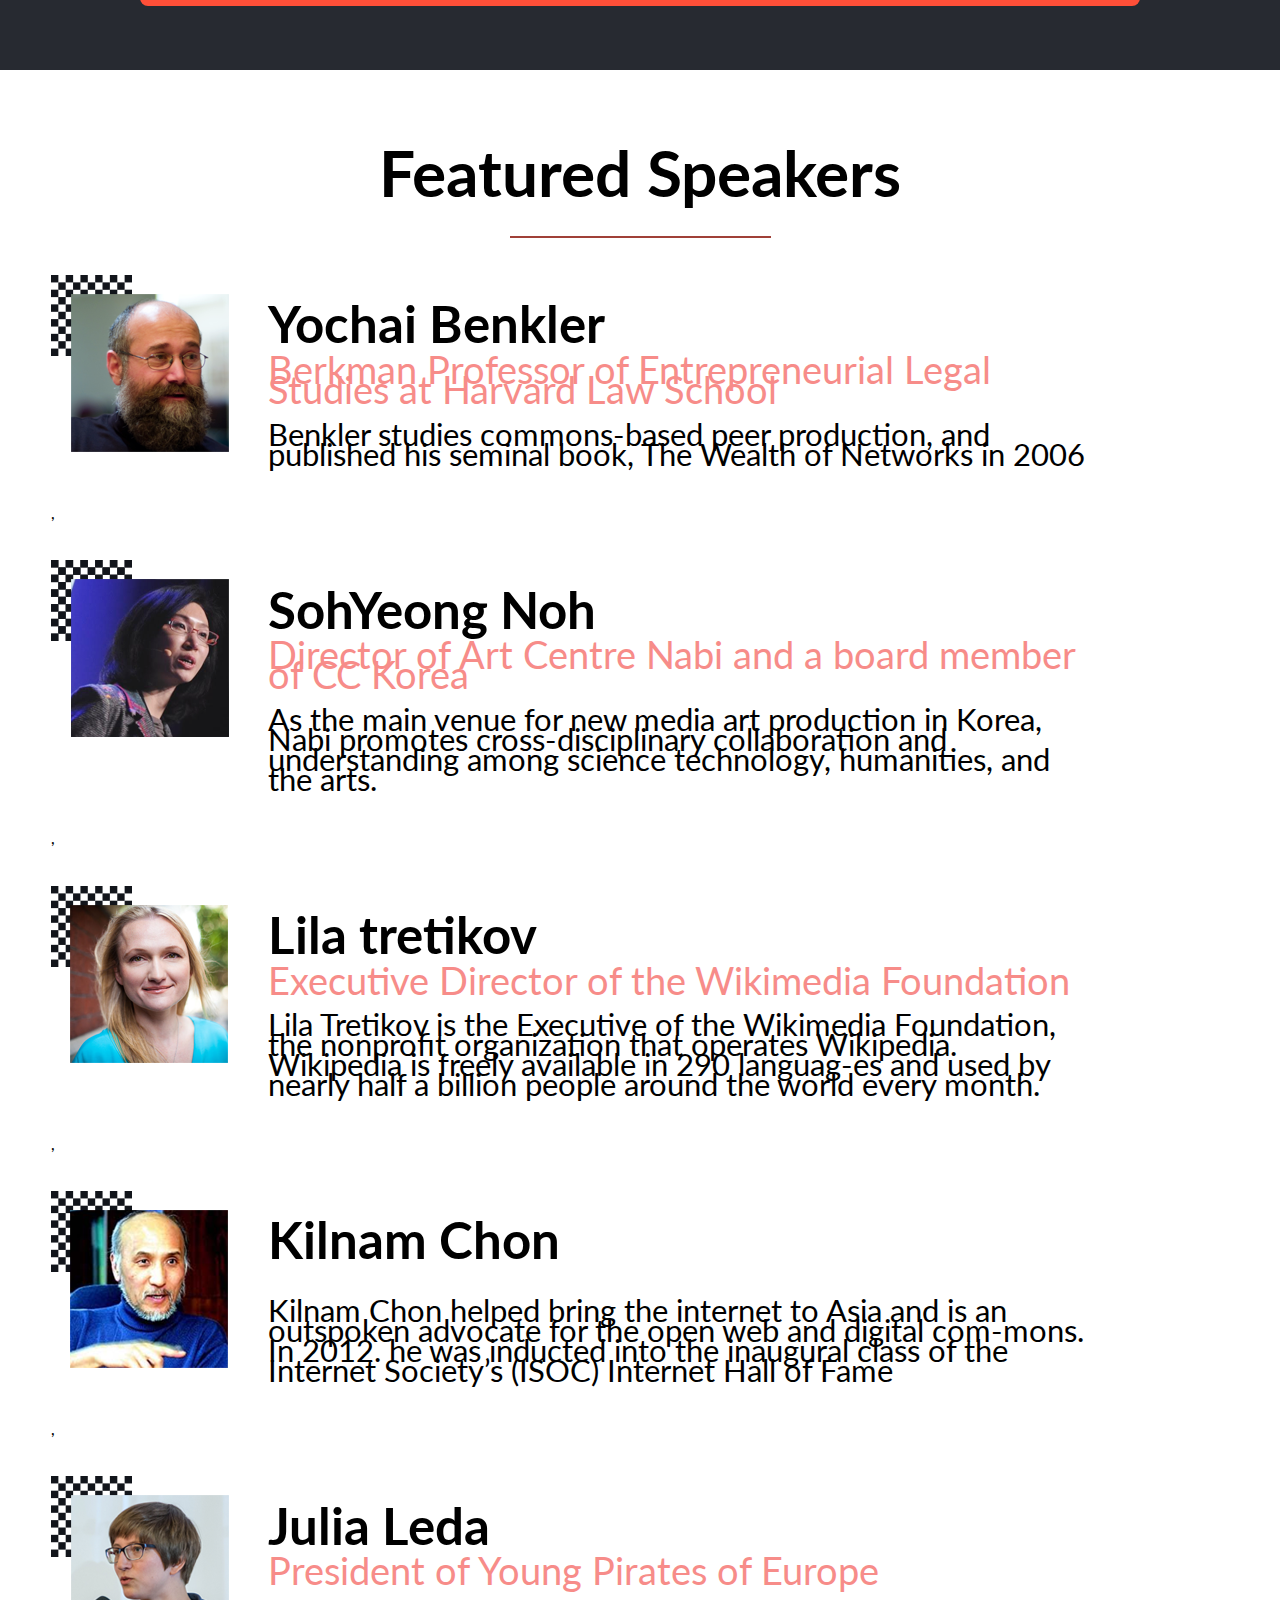
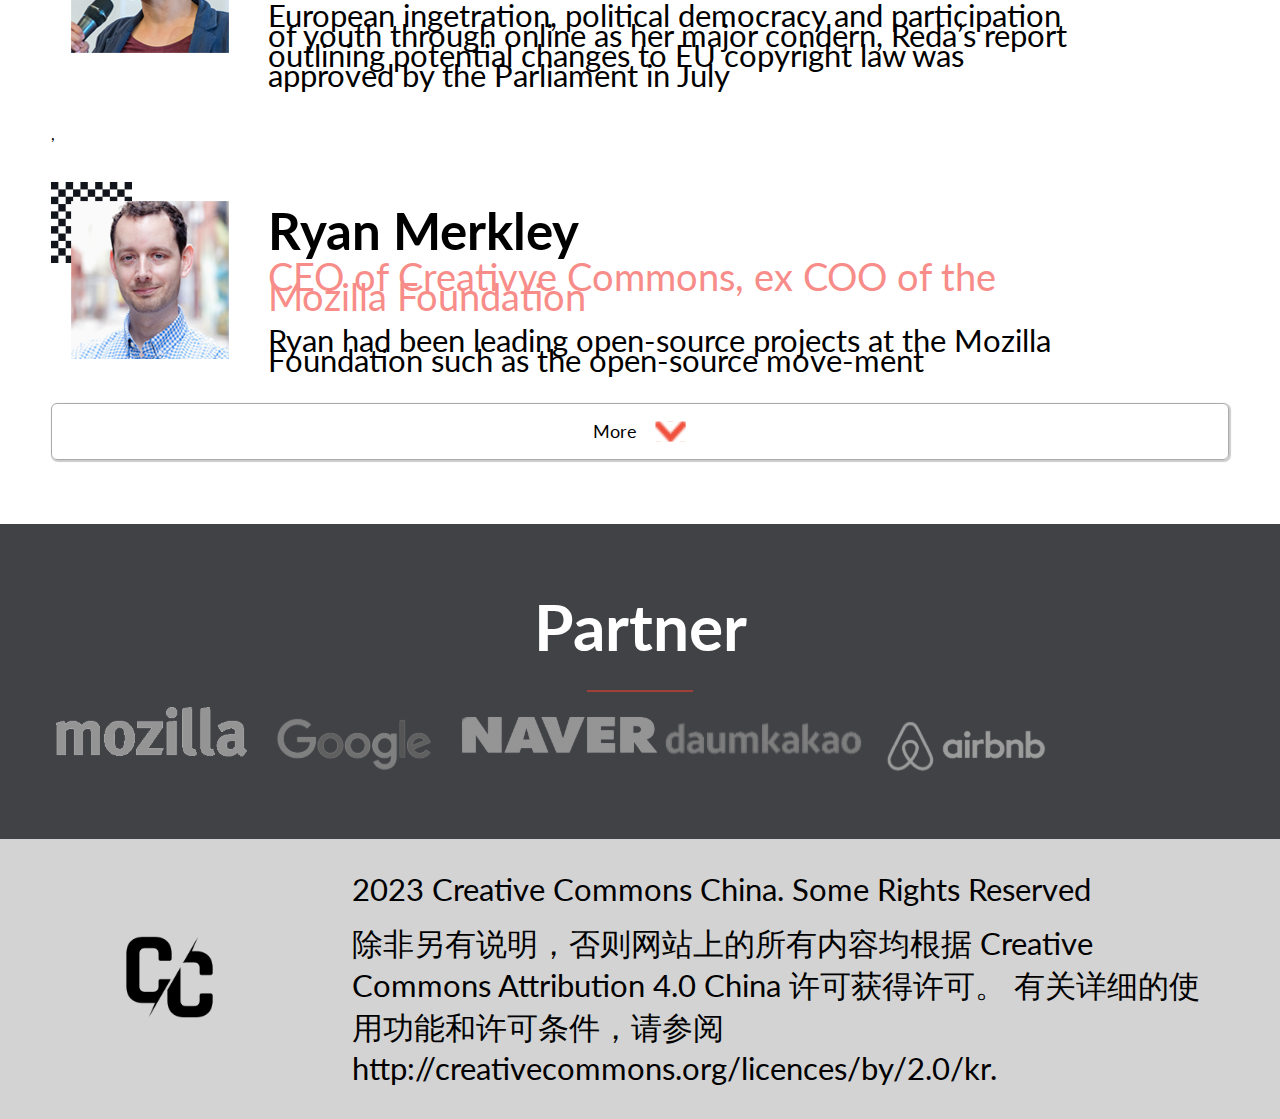
==== commit f1652b18: "Dynamically loading speakers and programs" ====
--- a/index.html
+++ b/index.html
@@ -9,6 +9,7 @@
     />
     <link rel="stylesheet" href="style.css" />
     <script defer async src="./app.js"></script>
+    <script defer async src="./dynamics.js"></script>
     <title>Capstone Project 1</title>
   </head>
   <body>
@@ -65,14 +66,7 @@
       <section class="program">
         <h3 class="title underline">Main Program</h3>
         <div class="content">
-          <div class="card">
-            <img src="./images/programs/lecture.svg" alt="lecture" />
-            <h5 class="title">Lecture</h5>
-            <p>
-              Listen to speakers from various countries about the
-              messages of sharing and opening.
-            </p>
-          </div>
+          
         </div>
         <button type="button" class="btn join-btn">
           Join CC Global Summit 2023
@@ -82,26 +76,7 @@
       <section class="speakers">
         <h3 class="title underline">Featured Speakers</h3>
         <div class="content">
-          <div class="card">
-            <div class="image">
-              <img
-                src="./images/speakers/speaker-1.svg"
-                alt="speaker-1"
-              />
-            </div>
-            <div class="speaker-info">
-              <h5 class="name">Yochai Benkler</h5>
-              <p class="position">
-                Berkman Professor of Entrepreneurial Legal Studies at
-                Harvard Law School
-              </p>
-              <p class="summary">
-                Benkler studies commons-based peer production, and
-                published his seminal book, The Wealth of Networks in
-                2006
-              </p>
-            </div>
-          </div>
+          
         </div>
         <button type="button" class="more-btn">
           <span>More</span>
--- a/style.css
+++ b/style.css
@@ -1,4 +1,5 @@
 @import url('https://fonts.googleapis.com/css2?family=Lato:wght@400;700;900&display=swap');
+
 :root {
   --black: #272a31;
   --orange: #ec5242;
@@ -79,13 +80,20 @@
   padding: 1rem 5vw;
   font-size: 4.5vw;
   transform: translateX(-100vw);
-  z-index: 3;
 }
 
 .menu .logos {
   display: flex;
   justify-content: space-between;
   align-items: center;
+}
+
+.more-btn img {
+  width: 3%;
+}
+
+.image img {
+  width: 100%;
 }
 
 .logos img {
@@ -112,6 +120,7 @@
   cursor: pointer;
   border-radius: 3px;
   border: 1px solid rgba(255, 255, 255, 0.2);
+
   /* border-left: 1px solid #fff; */
 }
 
@@ -150,6 +159,7 @@
   font-size: 4vw;
   font-weight: 300;
 }
+
 .hero h1 {
   color: var(--orange);
   font-size: 8vw;
@@ -164,11 +174,11 @@
 
 .hero h3 {
   font-weight: 800;
-  font-size: 6vw;
+  font-size: 5.6vw;
 }
 
 .hero .copy {
-  font-size: 20px;
+  font-size: 2.6vw;
 }
 
 /* ========== End Hero Section ========== */
@@ -209,7 +219,7 @@
 
 .program .content .card {
   background-color: rgba(255, 255, 255, 0.1);
-  padding: 5vw 4vw;
+  padding: 5vw 2vw;
   border-radius: 5px;
   display: flex;
   align-items: center;
@@ -224,8 +234,11 @@
 
 .card .title {
   color: var(--program);
-  font-size: 4vw;
+  font-size: 3.6vw;
   font-weight: 700;
+  width: fit-content;
+  text-align: left;
+  line-height: 30px;
 }
 
 .program .join-btn {
@@ -240,8 +253,9 @@
 }
 
 .program .join-btn:hover {
-  border-radius: 0px;
-}
+  border-radius: 0;
+}
+
 /* ========== End Program Section ========== */
 
 /* ========== Speakers Section ========== */
@@ -253,7 +267,7 @@
 .speakers .content {
   padding: 2rem 0;
   display: grid;
-  gap: 10vw;
+  gap: 3vw;
 }
 
 .speakers .content .card {
@@ -261,19 +275,16 @@
   gap: 3vw;
 }
 
-.speakers .card .image {
-  width: 70%;
-}
-
-.image img {
-  width: 100%;
-}
+
 
 .speaker-info {
   display: flex;
   flex-direction: column;
   justify-content: space-between;
   line-height: 20px;
+  width: 70%;
+  gap: 2vw;
+  margin-top: 3vw;
 }
 
 .speaker-info .name {
@@ -303,10 +314,6 @@
   box-shadow: 1px 1px 1px 1px rgba(0, 0, 0, 0.2);
 }
 
-.more-btn img {
-  width: 3%;
-}
-
 /* ========== End Speakers Section ========== */
 
 /* ========== Partners Section ========== */
@@ -315,6 +322,7 @@
   color: #fff;
   padding: 4rem 4vw;
 }
+
 /* ========== End Partners Section ========== */
 
 /* ========== Footer Section ========== */
@@ -334,4 +342,5 @@
   display: grid;
   gap: 1rem;
 }
+
 /* ========== End Footer Section ========== */
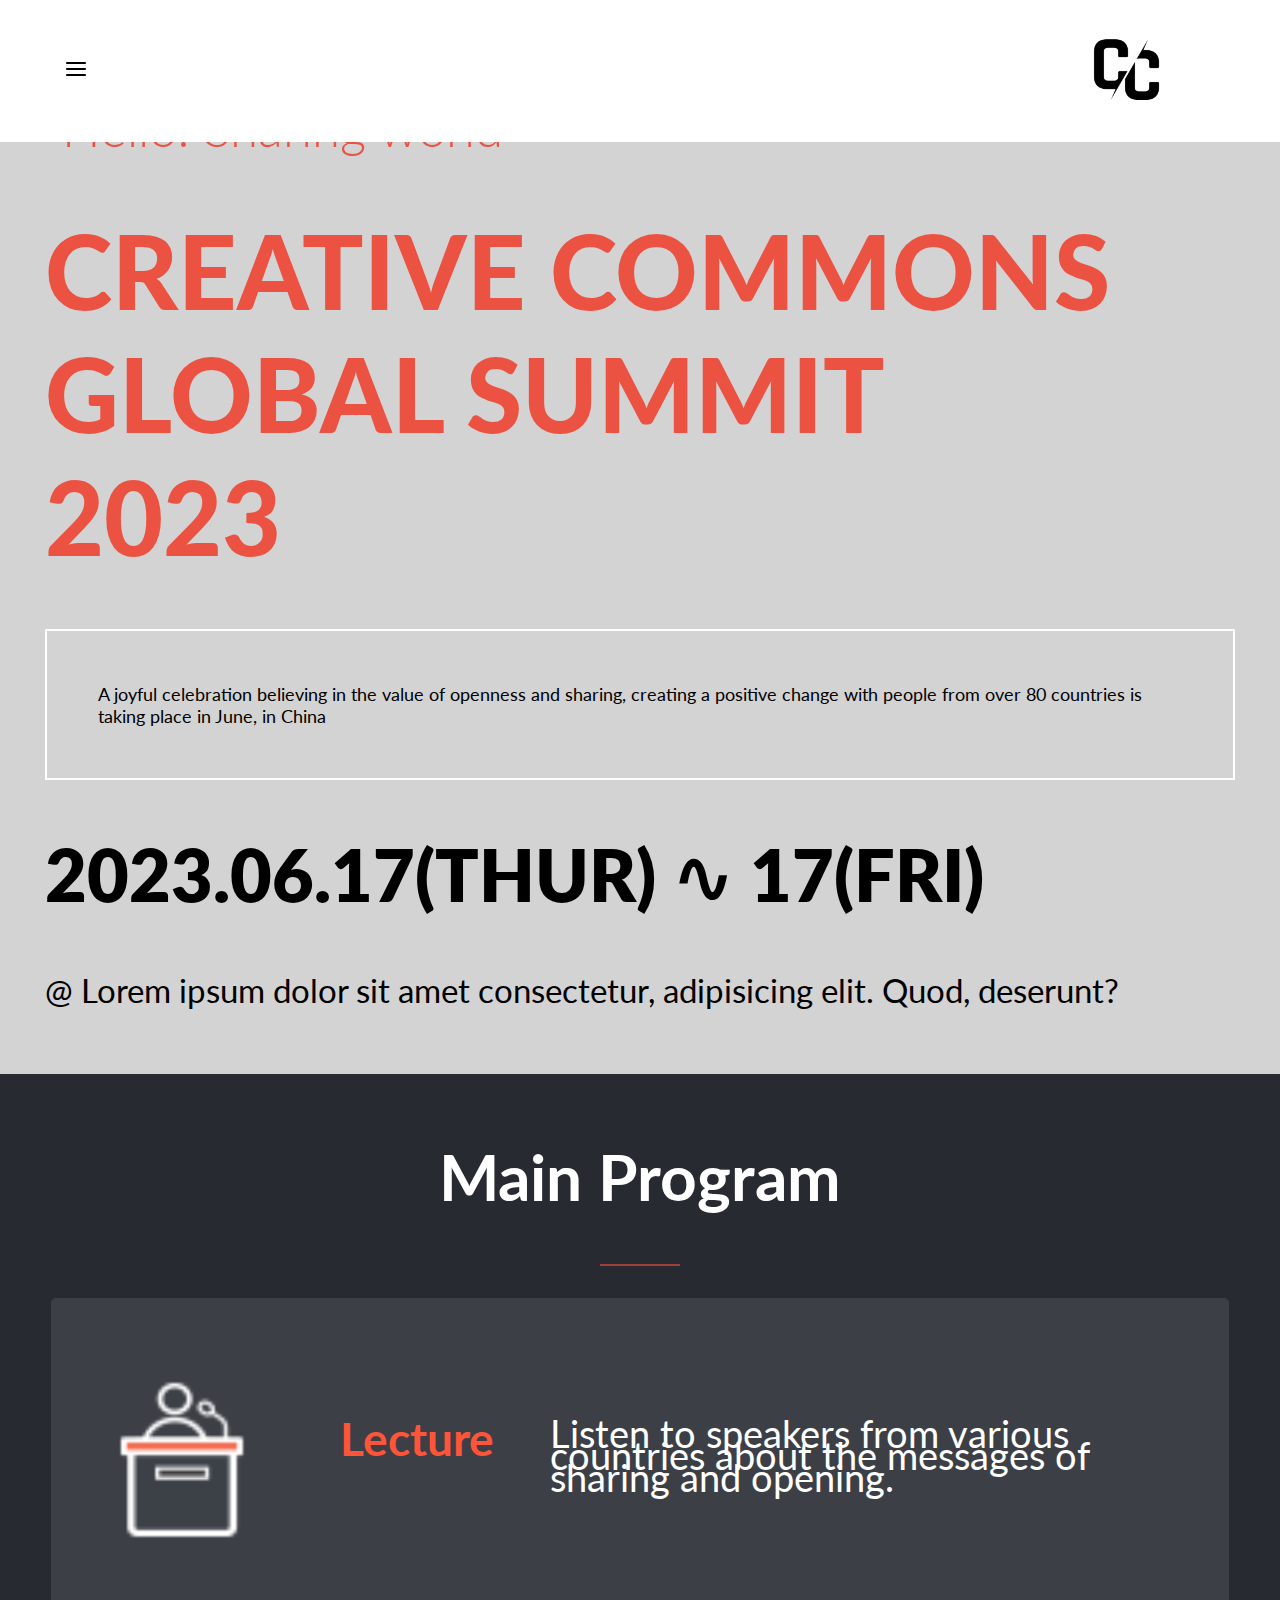
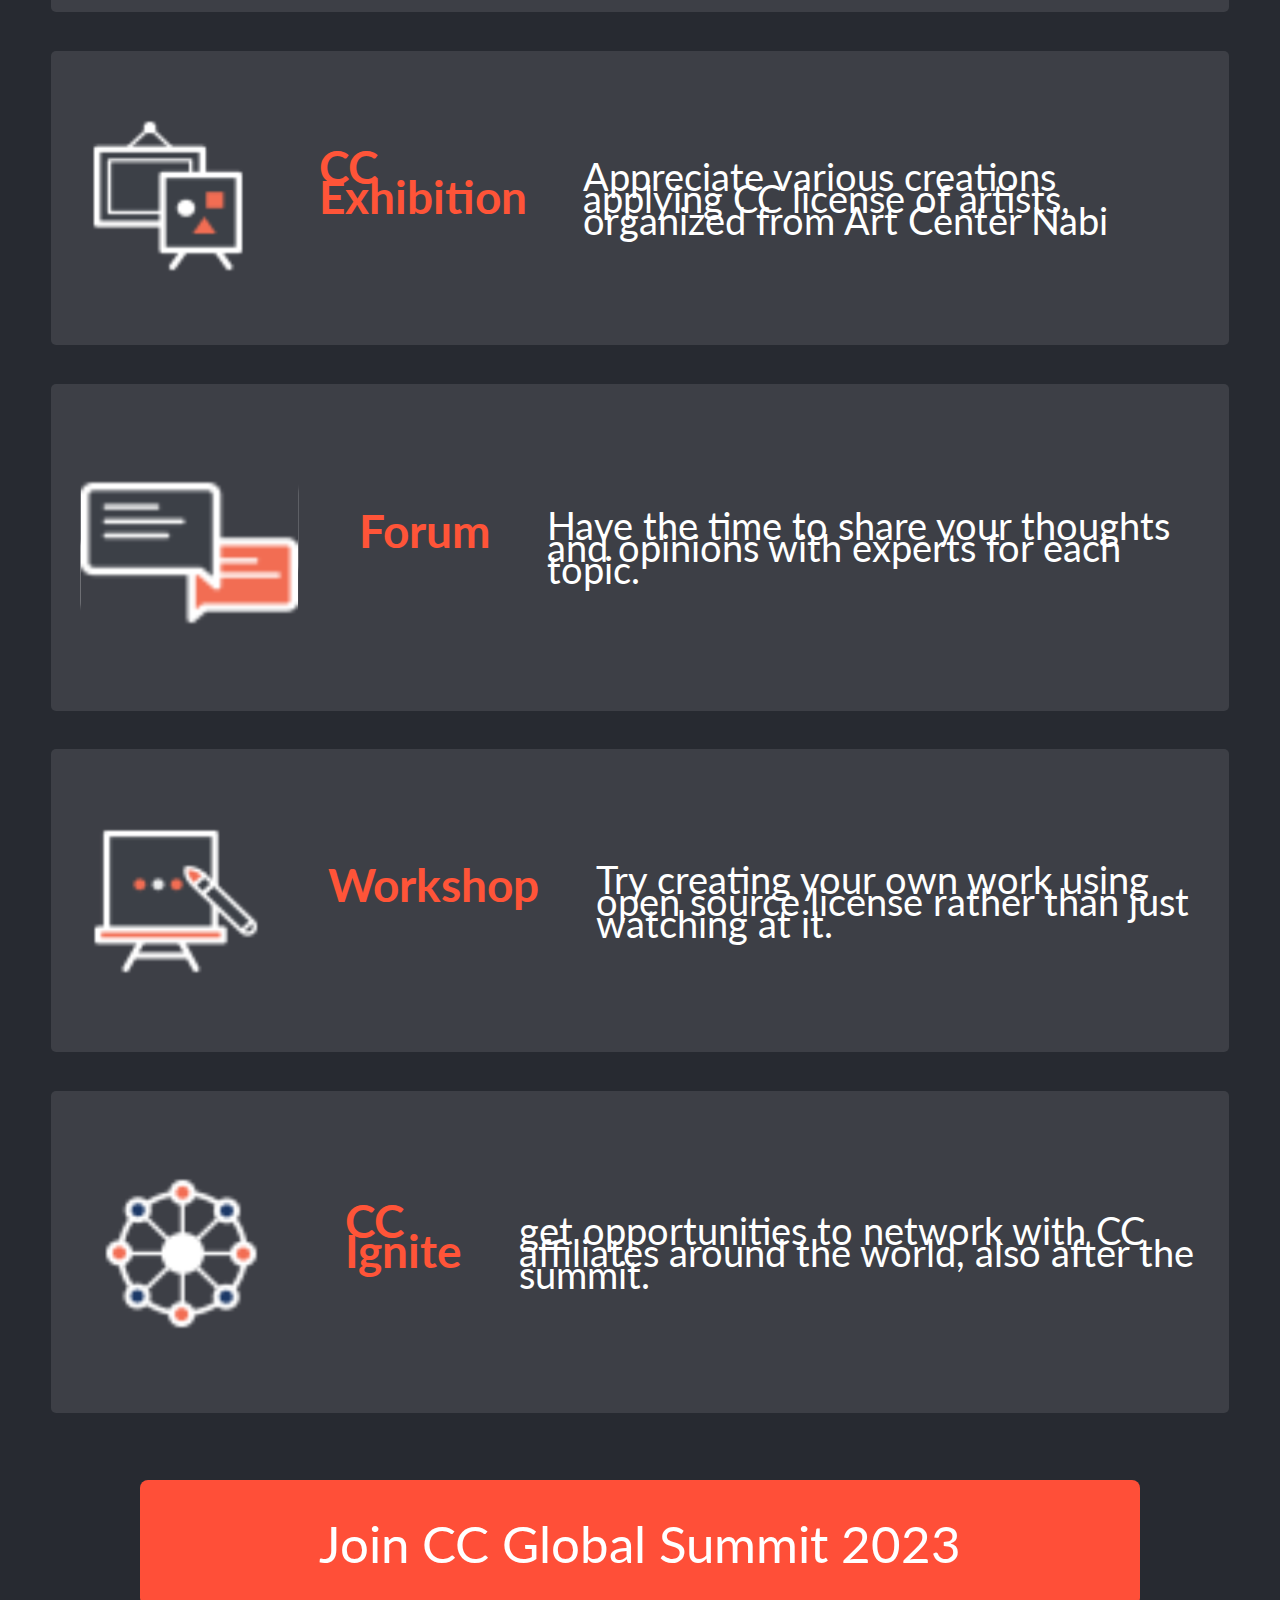
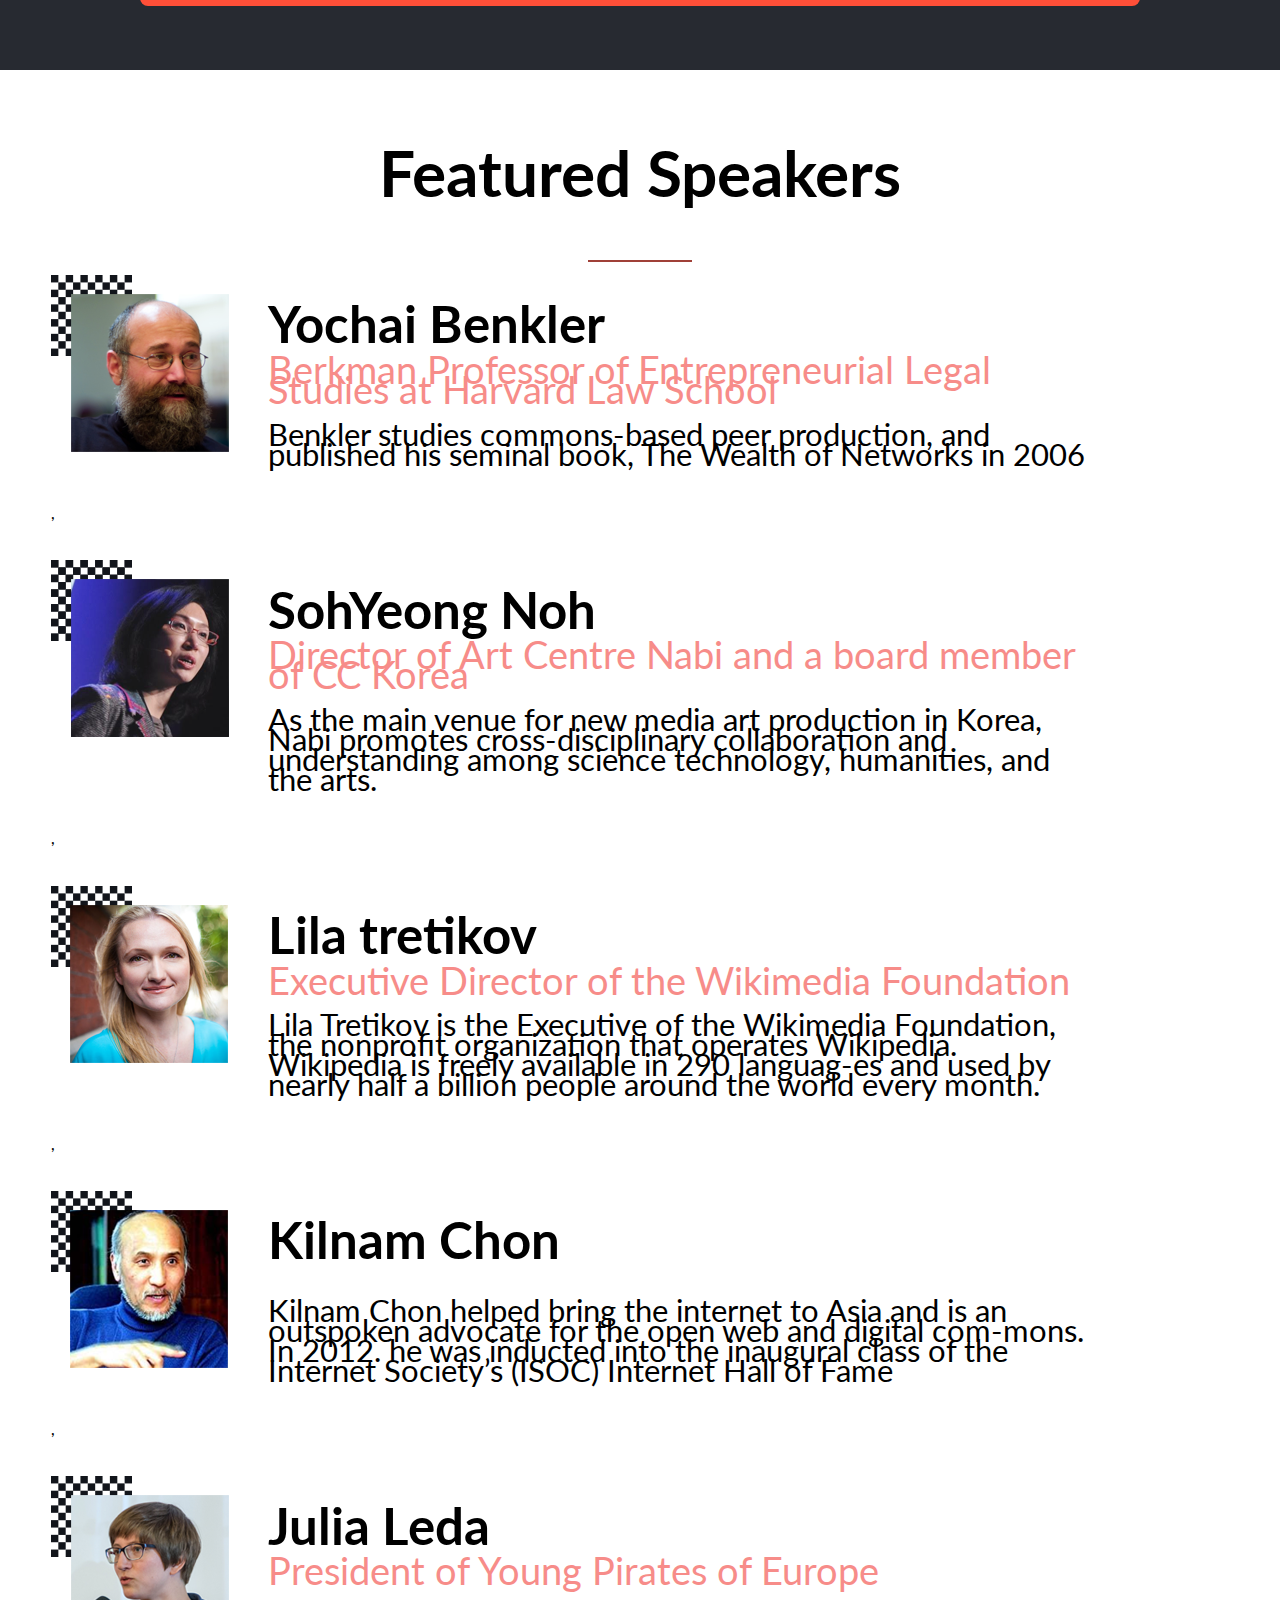
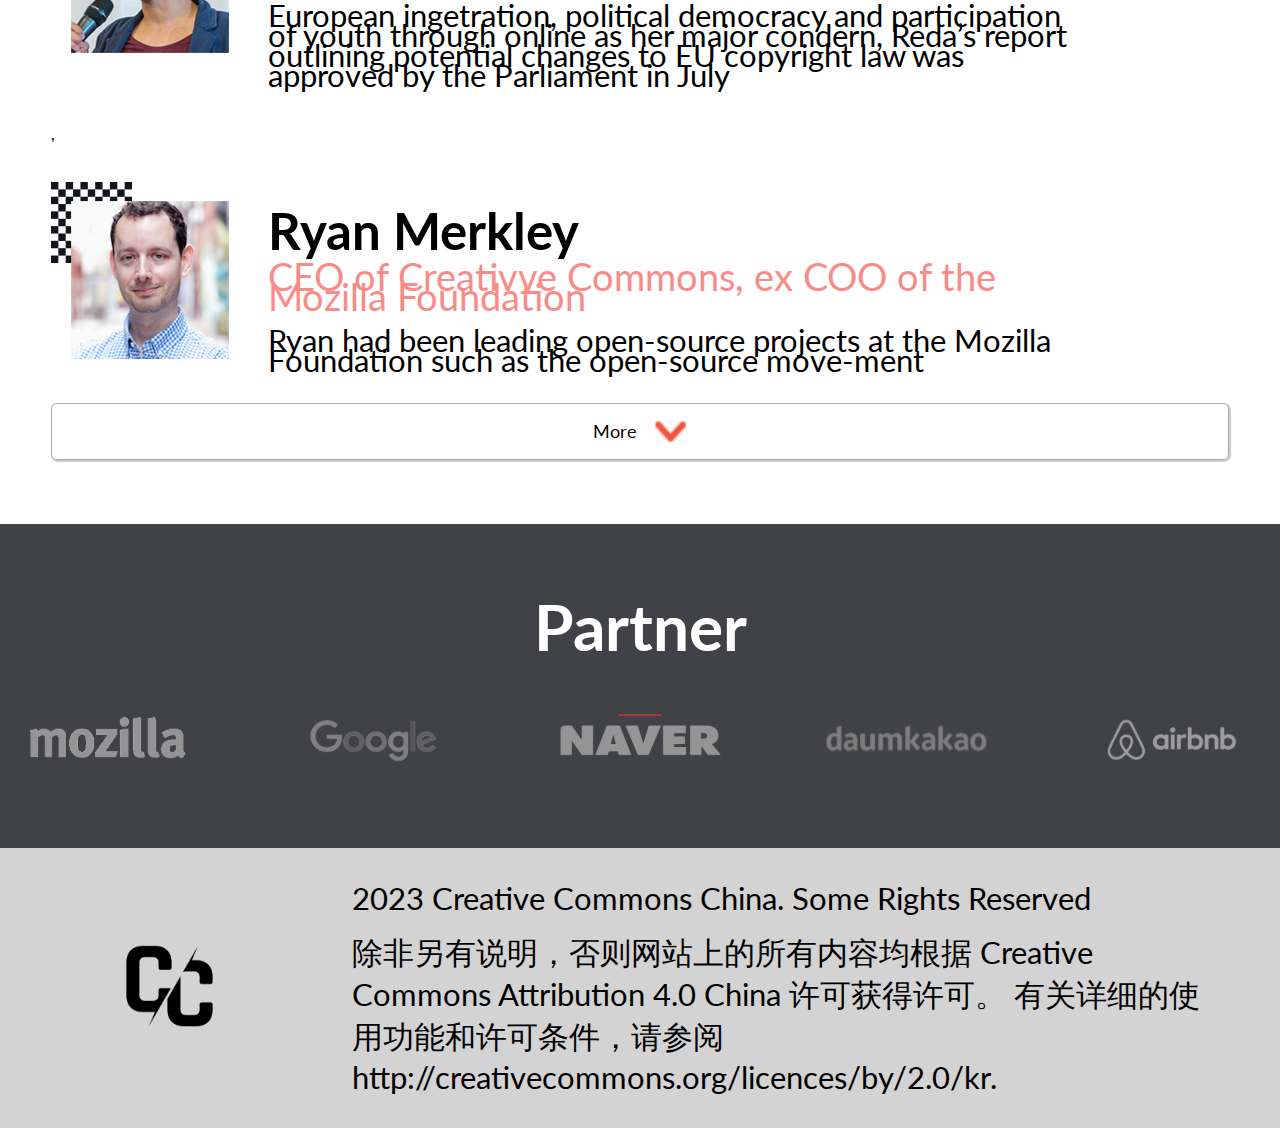
==== commit 9b8cd0b1: "Partners design" ====
--- a/index.html
+++ b/index.html
@@ -7,7 +7,7 @@
       name="viewport"
       content="width=device-width, initial-scale=1.0"
     />
-    <link rel="stylesheet" href="style.css" />
+    <link rel="stylesheet" href="./style/style.css" />
     <script defer async src="./app.js"></script>
     <script defer async src="./dynamics.js"></script>
     <title>Capstone Project 1</title>
@@ -22,7 +22,9 @@
         />
       </div>
       <div class="logo icon">
-        <img src="./images/cc-logo.png" alt="Logo" />
+        <a href="index.html">
+          <img src="./images/cc-logo.png" alt="Logo" />
+        </a>
       </div>
       <div class="menu">
         <div class="logos">
@@ -38,7 +40,8 @@
           />
         </div>
         <ul class="menu-links">
-          <li><a href="#">About</a></li>
+          <li><a href="index.html">Home</a></li>
+          <li><a href="about.html">About</a></li>
           <li><a href="#">Program</a></li>
           <li><a href="#">Join</a></li>
           <li><a href="#">Sponsor</a></li>
@@ -65,9 +68,7 @@
       </section>
       <section class="program">
         <h3 class="title underline">Main Program</h3>
-        <div class="content">
-          
-        </div>
+        <div class="content"></div>
         <button type="button" class="btn join-btn">
           Join CC Global Summit 2023
         </button>
@@ -75,9 +76,7 @@
       <!-- Generate using js -->
       <section class="speakers">
         <h3 class="title underline">Featured Speakers</h3>
-        <div class="content">
-          
-        </div>
+        <div class="content"></div>
         <button type="button" class="more-btn">
           <span>More</span>
           <img src="./images/speakers/arrow.svg" alt="arrow" />
@@ -86,11 +85,16 @@
       <!-- Generate using js -->
       <section class="partners">
         <h3 class="title underline">Partner</h3>
-        <img src="./images/partners/mozilla.svg" alt="Mozilla" />
-        <img src="./images/partners/google.svg" alt="Google" />
-        <img src="./images/partners/naver.svg" alt="Naver" />
-        <img src="./images/partners/daumkakao.svg" alt="Daumkakao" />
-        <img src="./images/partners/airbnb.svg" alt="Airbnb" />
+        <div class="images">
+          <img src="./images/partners/mozilla.svg" alt="Mozilla" />
+          <img src="./images/partners/google.svg" alt="Google" />
+          <img src="./images/partners/naver.svg" alt="Naver" />
+          <img
+            src="./images/partners/daumkakao.svg"
+            alt="Daumkakao"
+          />
+          <img src="./images/partners/airbnb.svg" alt="Airbnb" />
+        </div>
       </section>
       <footer>
         <div class="logo">
--- a/style/style.css
+++ b/style/style.css
@@ -0,0 +1,360 @@
+@import url('https://fonts.googleapis.com/css2?family=Lato:wght@400;700;900&display=swap');
+
+:root {
+  --black: #272a31;
+  --orange: #ec5242;
+  --program: #ff5438;
+  --button: #ff4f38;
+  --underline: #a04038;
+  --grey: #d3d3d3;
+}
+
+* {
+  margin: 0;
+  padding: 0;
+  box-sizing: border-box;
+  font-family: 'Lato', sans-serif;
+  transition: all 0.3s ease-in-out;
+}
+
+button {
+  border: none;
+  background-color: unset;
+  cursor: pointer;
+}
+
+ul li {
+  list-style-type: none;
+}
+
+a,
+a:link,
+a:active,
+a:visited {
+  color: inherit;
+  text-decoration: none;
+}
+
+.icon {
+  cursor: pointer;
+}
+
+body {
+  background-color: var(--grey);
+}
+
+/* ========== Header Section ========== */
+header {
+  background-color: #fff;
+  height: fit-content;
+  padding: 0.6rem 5vw;
+  display: flex;
+  flex-direction: row;
+  justify-content: space-between;
+  align-items: center;
+  position: fixed;
+  width: 100%;
+  z-index: 5;
+}
+
+.logo {
+  width: 14vw;
+}
+
+.logo img {
+  width: 100%;
+}
+
+.menu {
+  position: fixed;
+  background-color: #272a31;
+  color: #fff;
+  top: 0;
+  left: 0;
+  height: 100vh;
+  width: 80vw;
+  z-index: 3;
+  display: flex;
+  flex-direction: column;
+  gap: 3rem;
+  padding: 1rem 5vw;
+  font-size: 4.5vw;
+  transform: translateX(-100vw);
+}
+
+.menu .logos {
+  display: flex;
+  justify-content: space-between;
+  align-items: center;
+}
+
+.more-btn img {
+  width: 3%;
+}
+
+.image img {
+  width: 100%;
+}
+
+.logos img {
+  float: left;
+  width: 40px;
+  height: 40px;
+  object-fit: cover;
+}
+
+.logos img:first-of-type {
+  width: 70px;
+  height: 70px;
+}
+
+.menu .menu-links {
+  display: flex;
+  flex-direction: column;
+  padding: 2vw;
+  gap: 2rem;
+}
+
+.menu-links li {
+  padding: 3vw 2.5vw;
+  cursor: pointer;
+  border-radius: 3px;
+  border: 1px solid rgba(255, 255, 255, 0.2);
+
+  /* border-left: 1px solid #fff; */
+}
+
+.menu-links li:hover {
+  color: var(--button);
+  border-color: var(--button);
+  transform: translateX(8px) translateY(-3px);
+}
+
+.backdrop {
+  position: absolute;
+  top: 0;
+  right: -20vw;
+  height: 100vh;
+  width: 20vw;
+  backdrop-filter: blur(5px);
+}
+
+.open-menu {
+  transform: translateX(0);
+}
+
+/* ========== End Header Section ========== */
+
+/* ========== Hero Section ========== */
+
+.hero {
+  padding: 4rem 3.5vw;
+  display: grid;
+  gap: 4vw;
+  padding-top: 6rem;
+}
+
+.hero h4 {
+  color: var(--orange);
+  font-size: 4vw;
+  font-weight: 300;
+}
+
+.hero h1 {
+  color: var(--orange);
+  font-size: 8vw;
+  font-weight: 900;
+}
+
+.hero .description {
+  border: 2px solid #fff;
+  padding: 4vw;
+  font-size: 18px;
+}
+
+.hero h3 {
+  font-weight: 800;
+  font-size: 5.6vw;
+}
+
+.hero .copy {
+  font-size: 2.6vw;
+}
+
+/* ========== End Hero Section ========== */
+
+/* ========== Program Section ========== */
+
+.program {
+  padding: 4rem 4vw;
+  background-color: var(--black);
+  color: #fff;
+  display: grid;
+  gap: 4vw;
+}
+
+.content {
+  display: flex;
+  flex-direction: column;
+  gap: 3vw;
+}
+
+.title {
+  position: relative;
+  text-align: center;
+  width: fit-content;
+  margin: 0 auto 2rem auto;
+  font-size: 5vw;
+}
+
+.title.underline::after {
+  content: '';
+  width: 20%;
+  height: 2px;
+  position: absolute;
+  bottom: -4vw;
+  background-color: var(--underline);
+  left: 40%;
+}
+
+.program .content .card {
+  background-color: rgba(255, 255, 255, 0.1);
+  padding: 5vw 2vw;
+  border-radius: 5px;
+  display: flex;
+  align-items: center;
+  gap: 5%;
+  font-size: 3vw;
+  line-height: 22px;
+}
+
+.program .card img {
+  width: 40%;
+}
+
+.card .title {
+  color: var(--program);
+  font-size: 3.6vw;
+  font-weight: 700;
+  width: fit-content;
+  text-align: left;
+  line-height: 30px;
+}
+
+.program .join-btn {
+  background-color: var(--button);
+  width: 85%;
+  padding: 2rem 2rem;
+  color: #fff;
+  font-size: 4vw;
+  align-self: center;
+  margin: 1rem auto 0 auto;
+  border-radius: 8px;
+}
+
+.program .join-btn:hover {
+  border-radius: 0;
+}
+
+/* ========== End Program Section ========== */
+
+/* ========== Speakers Section ========== */
+.speakers {
+  background-color: #fff;
+  padding: 4rem 4vw;
+}
+
+.speakers .content {
+  padding: 2rem 0;
+  display: grid;
+  gap: 3vw;
+}
+
+.speakers .content .card {
+  display: flex;
+  gap: 3vw;
+}
+
+.speaker-info {
+  display: flex;
+  flex-direction: column;
+  justify-content: space-between;
+  line-height: 20px;
+  width: 70%;
+  gap: 2vw;
+  margin-top: 3vw;
+}
+
+.speaker-info .name {
+  font-size: 4vw;
+  font-weight: 700;
+}
+
+.speaker-info .position {
+  color: #f78c89;
+  font-size: 3vw;
+}
+
+.speaker-info .summary {
+  font-size: 2.4vw;
+}
+
+.speakers .more-btn {
+  border: 1px solid #aaa;
+  width: 100%;
+  padding: 1rem 2rem;
+  border-radius: 6px;
+  font-size: 1.1rem;
+  display: flex;
+  gap: 1rem;
+  justify-content: center;
+  align-items: center;
+  box-shadow: 1px 1px 1px 1px rgba(0, 0, 0, 0.2);
+}
+
+/* ========== End Speakers Section ========== */
+
+/* ========== Partners Section ========== */
+.partners {
+  background: #414246;
+  color: #fff;
+  padding: 4rem 1vw;
+}
+
+.partners .images {
+  padding: 1vw;
+  width: 100%;
+  display: grid;
+  gap: 8vw;
+  grid-template-columns: repeat(auto-fit, minmax(100px, 1fr));
+  place-items: center;
+  align-items: center;
+  justify-content: center;
+}
+
+.partners .images > * {
+  width: 100%;
+  margin: 0 auto;
+}
+
+/* ========== End Partners Section ========== */
+
+/* ========== Footer Section ========== */
+footer {
+  display: flex;
+  gap: 5vw;
+  padding: 2rem 4vw;
+  align-items: center;
+}
+
+footer .logo {
+  width: 60%;
+}
+
+footer .copyright {
+  font-size: 2.4vw;
+  display: grid;
+  gap: 1rem;
+}
+
+/* ========== End Footer Section ========== */
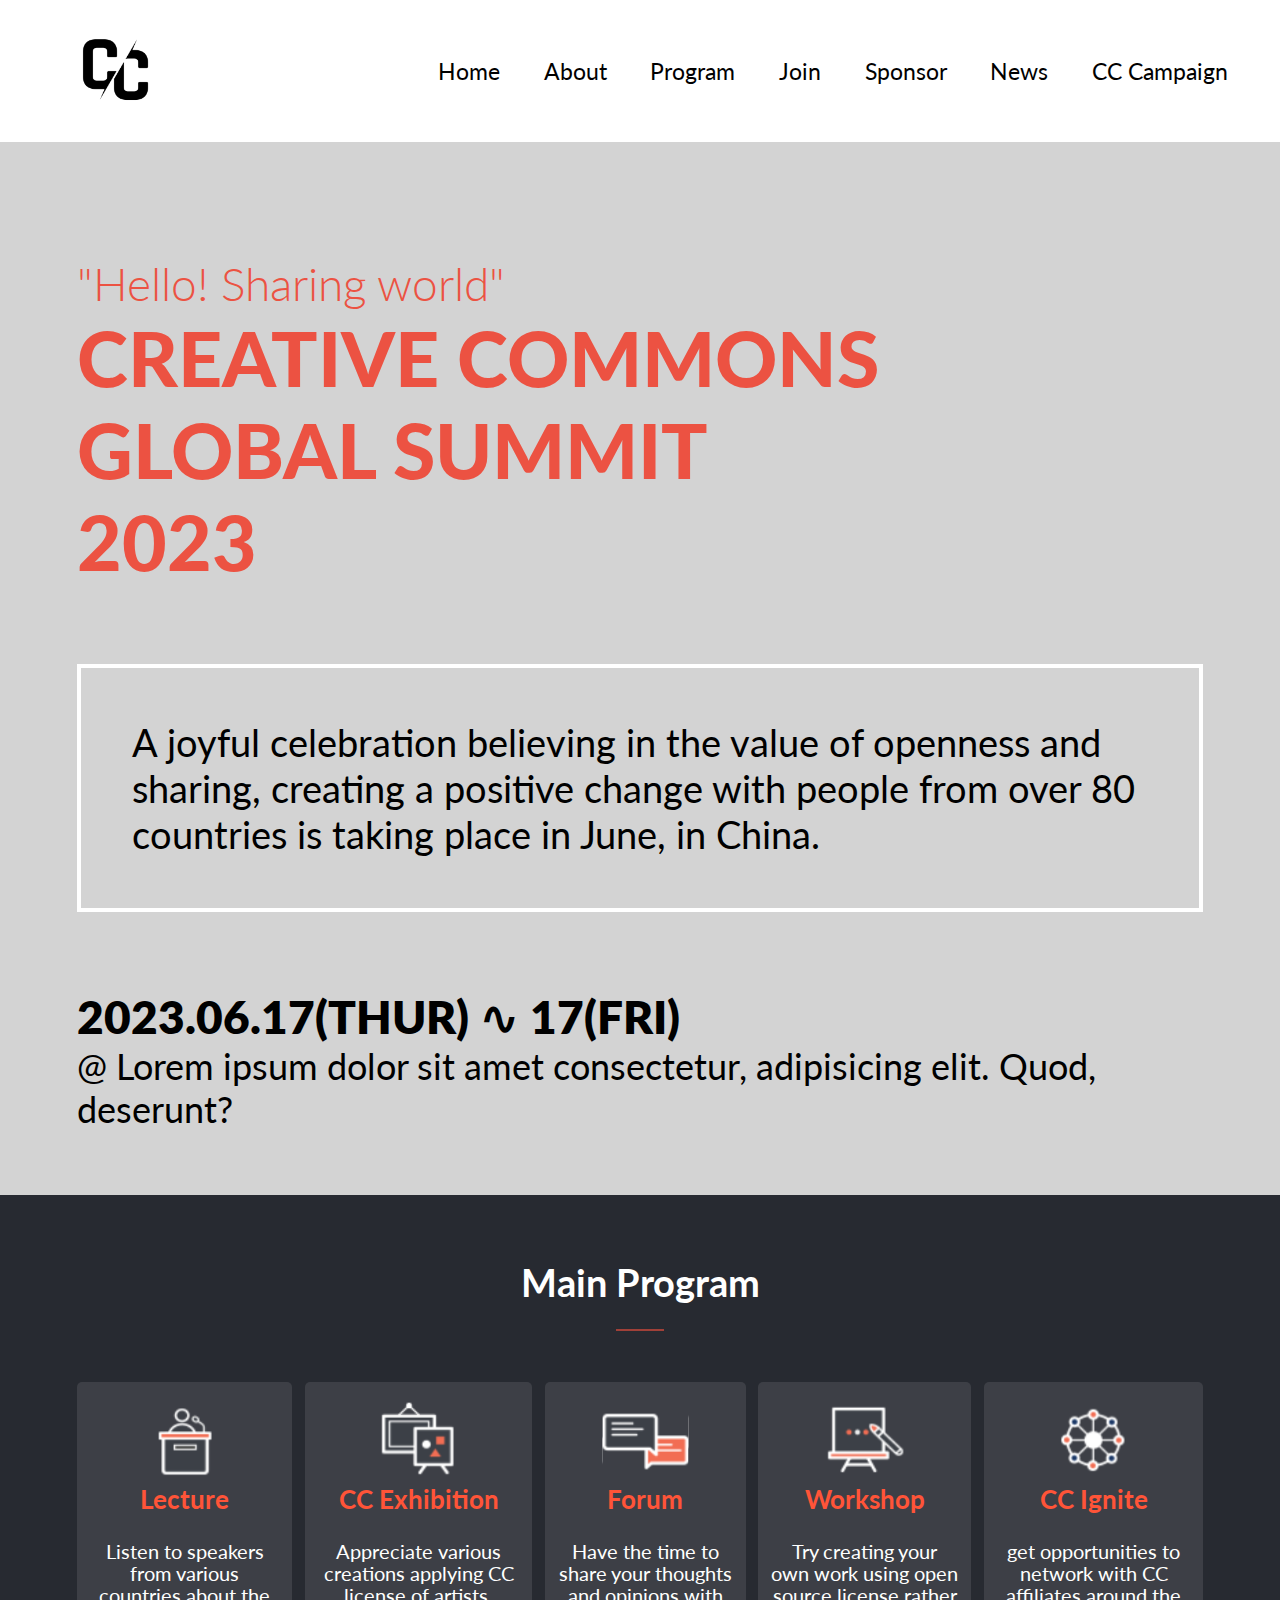
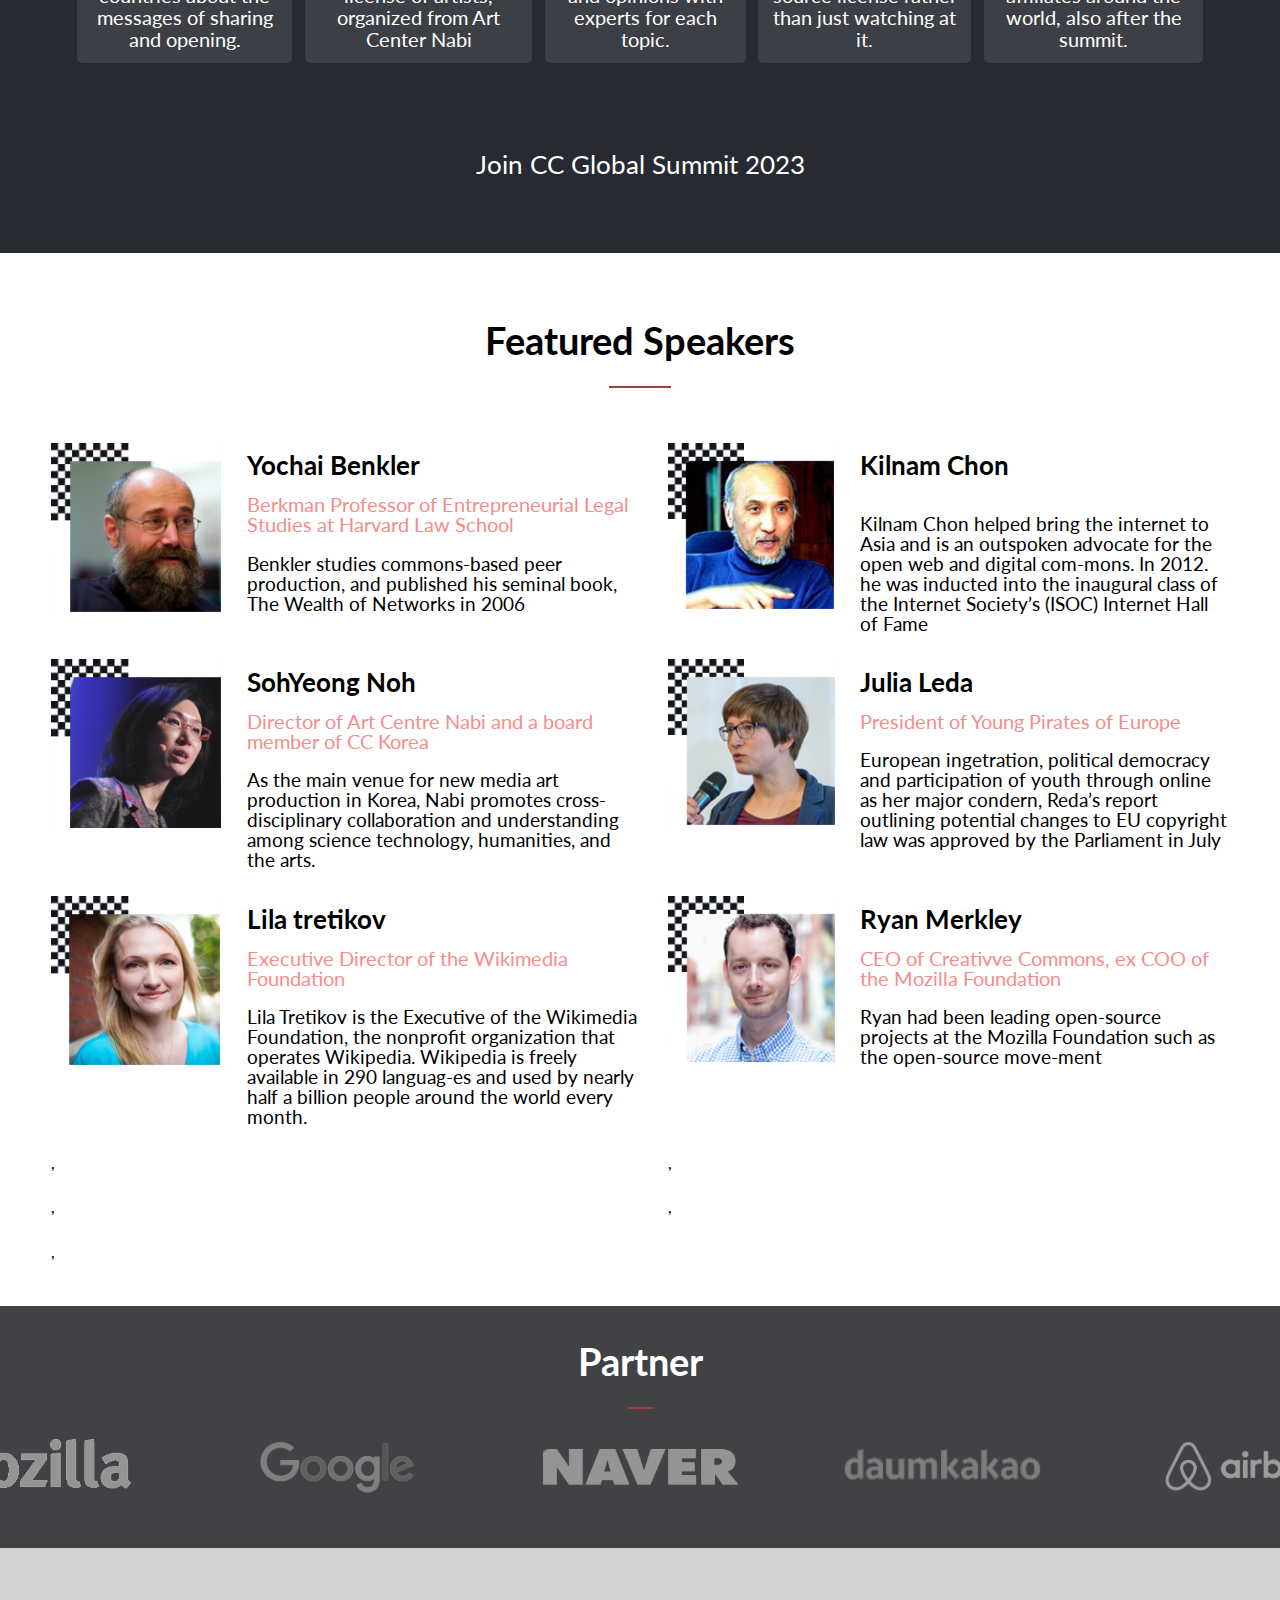
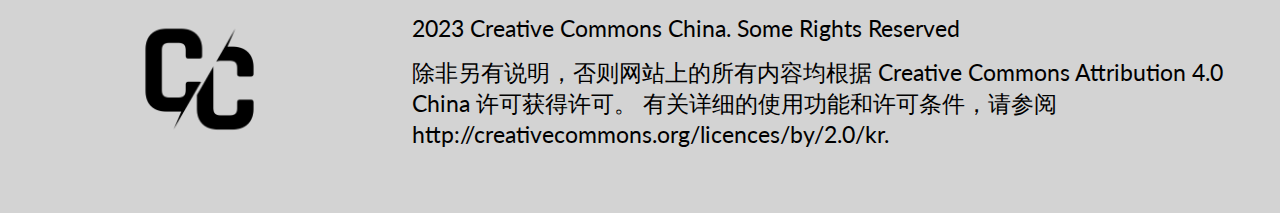
==== commit 1d440b87: "Home page 768px desktop design" ====
--- a/index.html
+++ b/index.html
@@ -58,7 +58,7 @@
         <p class="description">
           A joyful celebration believing in the value of openness and
           sharing, creating a positive change with people from over 80
-          countries is taking place in June, in China
+          countries is taking place in June, in China.
         </p>
         <h3>2023.06.17(THUR) &acd; 17(FRI)</h3>
         <p class="copy">
--- a/style/style.css
+++ b/style/style.css
@@ -358,3 +358,281 @@
 }
 
 /* ========== End Footer Section ========== */
+
+@media (min-width: 768px) {
+  /* ========== Header Section ========== */
+  header {
+    background-color: #fff;
+    height: fit-content;
+    padding: 0.6rem 2vw;
+    display: flex;
+    flex-direction: row;
+    justify-content: space-between;
+    align-items: center;
+    position: fixed;
+    width: 100%;
+  }
+
+  .menu-icon {
+    display: none;
+  }
+
+  .logo {
+    width: 14vw;
+  }
+
+  .logo img {
+    width: 100%;
+  }
+
+  .menu {
+    position: unset;
+    background-color: inherit;
+    color: #000;
+    height: fit-content;
+    width: fit-content;
+    flex-direction: row;
+    /* justify-content: flex-end; */
+    gap: 1vw;
+    padding: 1vw;
+    font-size: 1.8vw;
+    transform: translateX(0);
+  }
+
+  .menu .logos {
+    display: none;
+  }
+
+  .more-btn img {
+    width: 3%;
+  }
+
+  .image img {
+    width: 100%;
+  }
+
+  .menu .menu-links {
+    display: flex;
+    flex-direction: row;
+    padding: 0vw;
+    gap: 1rem;
+  }
+
+  .menu-links li {
+    padding: 1vw;
+    border: 1px solid transparent;
+  }
+
+  .menu-links li:hover {
+    transform: translate(0);
+  }
+
+  .backdrop {
+    display: none;
+  }
+
+  /* ========== End Header Section ========== */
+
+  /* ========== Hero Section ========== */
+
+  .hero {
+    padding: 4rem 6vw;
+    gap: 6vw;
+    padding-top: 20vw;
+    /* height: 100vh; */
+  }
+
+  .hero h4 {
+    font-size: 3.6vw;
+  }
+
+  .hero h1 {
+    font-size: 6vw;
+    margin-top: -6vw;
+  }
+
+  .hero .description {
+    border: 4px solid #fff;
+    padding: 4vw;
+    font-size: 3vw;
+  }
+
+  .hero h3 {
+    font-weight: 800;
+    font-size: 3.6vw;
+  }
+
+  .hero .copy {
+    font-size: 2.8vw;
+    margin-top: -6vw;
+  }
+
+  /* ========== End Hero Section ========== */
+
+  /* ========== Program Section ========== */
+
+  .program {
+    padding: 4rem 6vw;
+    display: grid;
+    gap: 4vw;
+  }
+
+  .content {
+    flex-direction: row;
+    gap: 1vw;
+  }
+
+  .title {
+    margin: 0 auto 2vw auto;
+    font-size: 3vw;
+  }
+
+  .title.underline::after {
+    bottom: -2vw;
+  }
+
+  .program .content .card {
+    padding: 1vw 1vw;
+    border-radius: 5px;
+    flex-direction: column;
+    gap: 5%;
+    font-size: 1.6vw;
+    line-height: 22px;
+    text-align: center;
+  }
+
+  .program .card img {
+    width: 7vw;
+    height: 7vw;
+  }
+
+  .card .title {
+    font-size: 2vw;
+    font-weight: 700;
+    width: fit-content;
+    text-align: left;
+    line-height: 30px;
+  }
+
+  .program .join-btn {
+    background-color: transparent;
+    width: fit-content;
+    padding: 0.6rem;
+    font-size: 2vw;
+    margin: 2vw auto 0 auto;
+  }
+
+  .program .join-btn:hover {
+    text-decoration: underline;
+  }
+
+  /* ========== End Program Section ========== */
+
+  /* ========== Speakers Section ========== */
+  .speakers {
+    padding: 4rem 4vw;
+    padding-bottom: 1vw;
+  }
+
+  .speakers .content {
+    padding: 2rem 0;
+    display: grid;
+    gap: 2vw;
+    margin-top: 3rem;
+  }
+
+  .speakers .content .card {
+    display: flex;
+    gap: 2vw;
+  }
+
+  .speakers .content .card:nth-of-type(1) {
+    grid-column: 1;
+    grid-row: 1;
+  }
+
+  .speakers .content .card:nth-of-type(2) {
+    grid-column: 1;
+    grid-row: 2;
+  }
+  .speakers .content .card:nth-of-type(3) {
+    grid-column: 1;
+    grid-row: 3;
+  }
+
+  .speakers .content .card:nth-of-type(4) {
+    grid-column: 2;
+    grid-row: 1;
+  }
+  .speakers .content .card:nth-of-type(5) {
+    grid-column: 2;
+    grid-row: 2;
+  }
+
+  .speakers .content .card:nth-of-type(6) {
+    grid-column: 2;
+    grid-row: 3;
+  }
+
+  .speaker-info {
+    justify-content: flex-start;
+    width: 70%;
+    gap: 1.5vw;
+    margin-top: 1vw;
+  }
+
+  .speaker-info .name {
+    font-size: 2vw;
+  }
+
+  .speaker-info .position {
+    font-size: 1.6vw;
+  }
+
+  .speaker-info .summary {
+    font-size: 1.5vw;
+  }
+
+  .speakers .more-btn {
+    display: none;
+  }
+
+  /* ========== End Speakers Section ========== */
+
+  /* ========== Partners Section ========== */
+  .partners {
+    padding: 2rem 1vw;
+  }
+
+  .partners .images {
+    padding: 1vw;
+    display: flex;
+    gap: 8vw;
+    margin-top: 2rem;
+  }
+
+  .partners .images > * {
+    width: 100%;
+  }
+
+  /* ========== End Partners Section ========== */
+
+  /* ========== Footer Section ========== */
+  footer {
+    display: flex;
+    gap: 5vw;
+    padding: 2rem 4vw;
+    align-items: center;
+  }
+
+  footer .logo {
+    width: 60%;
+  }
+
+  footer .copyright {
+    font-size: 1.8vw;
+    gap: 1rem;
+  }
+
+  /* ========== End Footer Section ========== */
+}
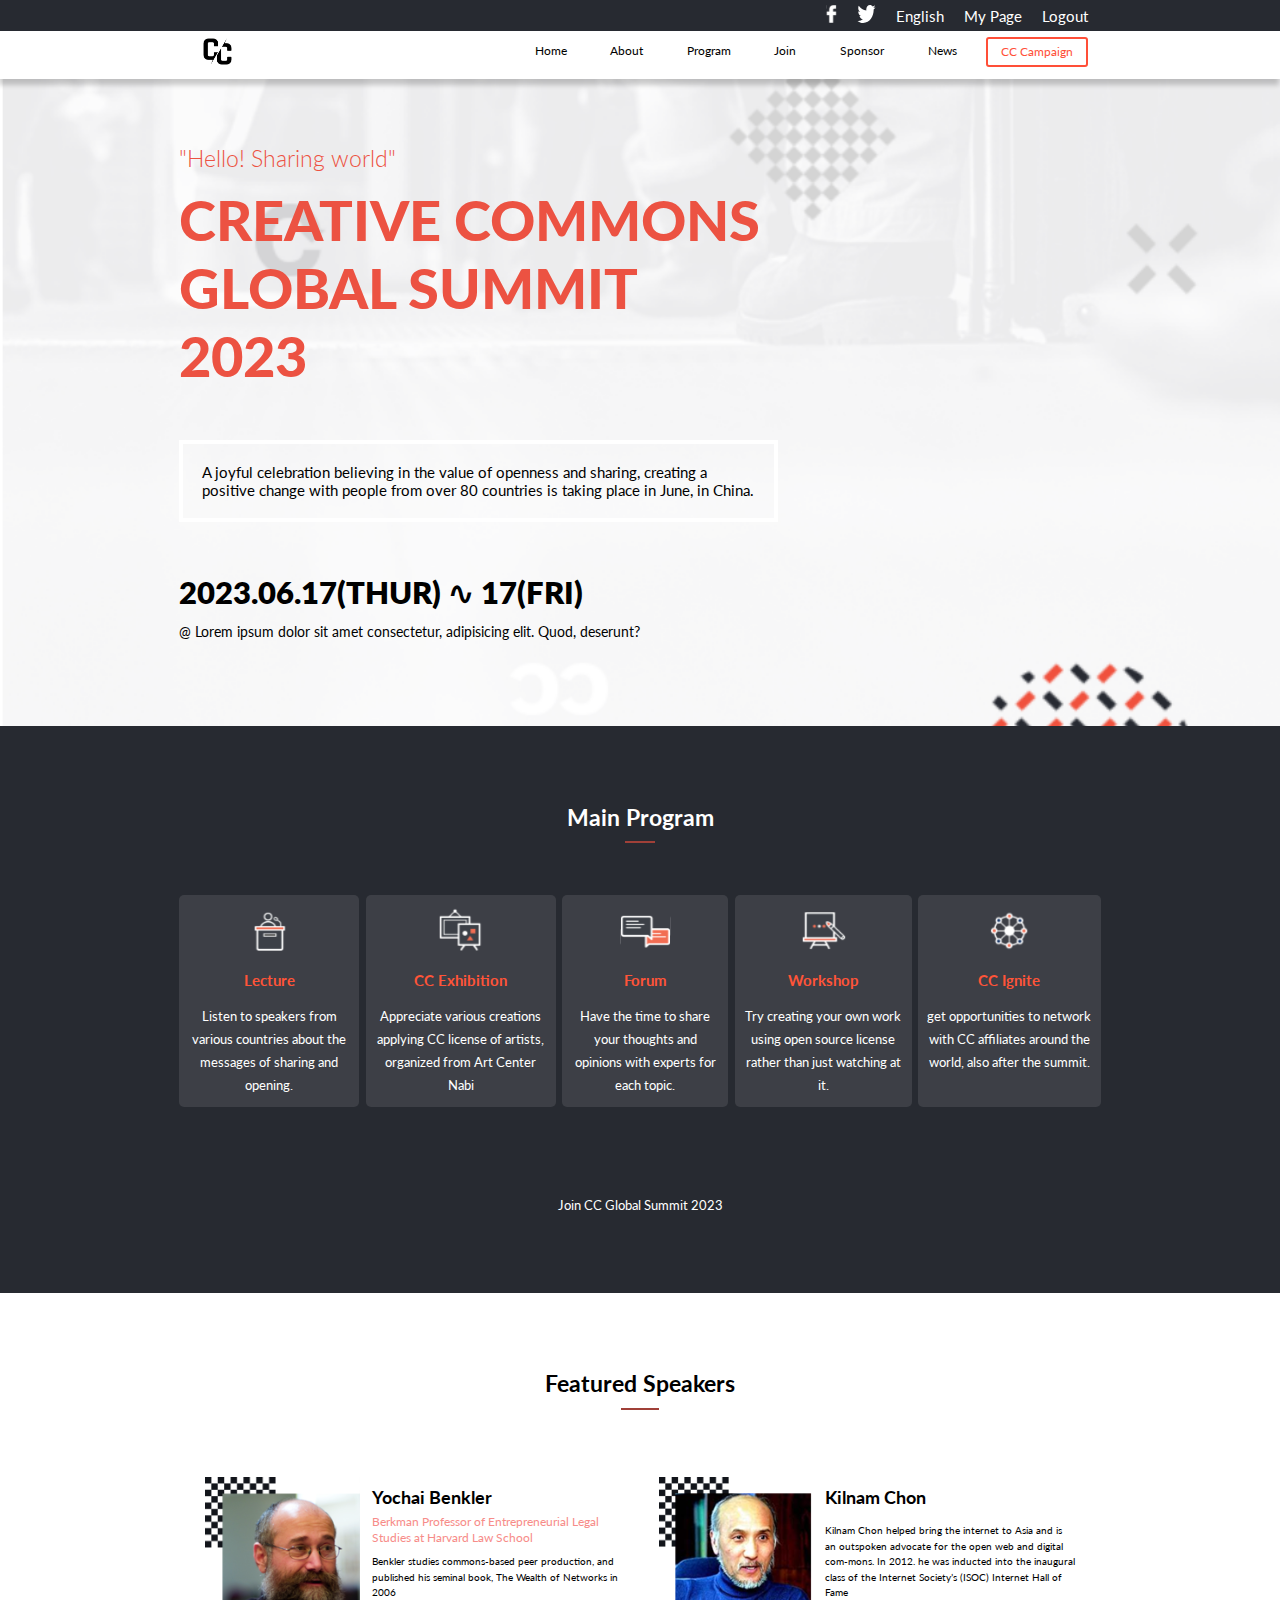
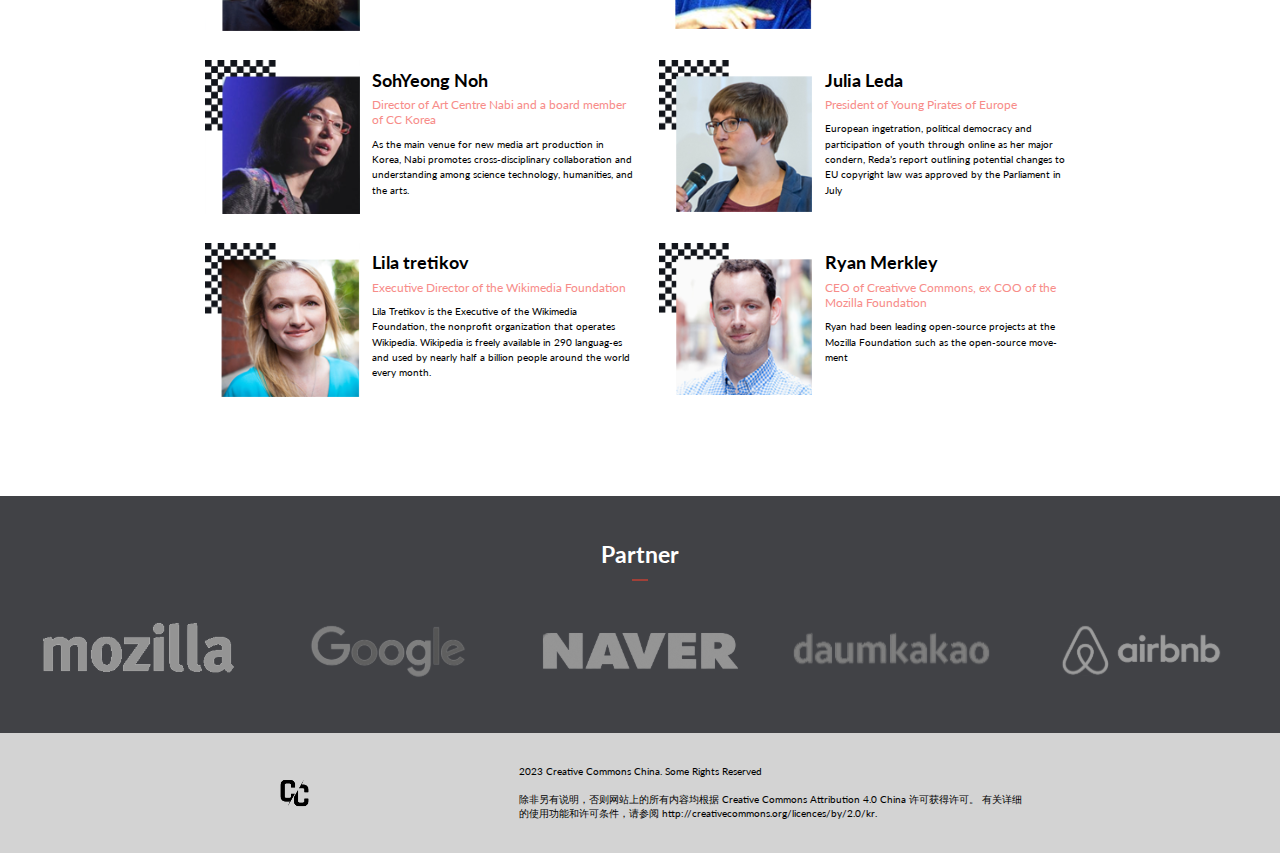
==== commit 304c9b4e: "Added top actions content and fixed linter errors" ====
--- a/index.html
+++ b/index.html
@@ -14,6 +14,19 @@
   </head>
   <body>
     <header>
+      <ul class="actions">
+        <li>
+          <a href="#"><img src="./images/fb.svg" alt="Facebook" /></a>
+        </li>
+        <li>
+          <a href="#"
+            ><img src="./images/twitter.svg" alt="twitter"
+          /></a>
+        </li>
+        <li><a href="#">English</a></li>
+        <li><a href="#">My Page</a></li>
+        <li><a href="#">Logout</a></li>
+      </ul>
       <div class="menu-icon">
         <img
           src="./images/menu-icon.svg"
@@ -42,9 +55,9 @@
         <ul class="menu-links">
           <li><a href="index.html">Home</a></li>
           <li><a href="about.html">About</a></li>
-          <li><a href="#">Program</a></li>
-          <li><a href="#">Join</a></li>
-          <li><a href="#">Sponsor</a></li>
+          <li><a href="#program">Program</a></li>
+          <li><a href="#join">Join</a></li>
+          <li><a href="#partners">Sponsor</a></li>
           <li><a href="#">News</a></li>
           <li><a href="#">CC Campaign</a></li>
         </ul>
@@ -69,7 +82,7 @@
       <section class="program">
         <h3 class="title underline">Main Program</h3>
         <div class="content"></div>
-        <button type="button" class="btn join-btn">
+        <button id="join" type="button" class="btn join-btn">
           Join CC Global Summit 2023
         </button>
       </section>
@@ -77,13 +90,9 @@
       <section class="speakers">
         <h3 class="title underline">Featured Speakers</h3>
         <div class="content"></div>
-        <button type="button" class="more-btn">
-          <span>More</span>
-          <img src="./images/speakers/arrow.svg" alt="arrow" />
-        </button>
       </section>
       <!-- Generate using js -->
-      <section class="partners">
+      <section class="partners" id="partners">
         <h3 class="title underline">Partner</h3>
         <div class="images">
           <img src="./images/partners/mozilla.svg" alt="Mozilla" />
--- a/style/style.css
+++ b/style/style.css
@@ -55,6 +55,11 @@
   position: fixed;
   width: 100%;
   z-index: 5;
+  box-shadow: -1px 6px 5px 0 rgba(0, 0, 0, 0.2);
+}
+
+.actions {
+  display: none;
 }
 
 .logo {
@@ -88,10 +93,6 @@
   align-items: center;
 }
 
-.more-btn img {
-  width: 3%;
-}
-
 .image img {
   width: 100%;
 }
@@ -122,6 +123,11 @@
   border: 1px solid rgba(255, 255, 255, 0.2);
 
   /* border-left: 1px solid #fff; */
+}
+
+.menu-links li:last-of-type {
+  border: 2px solid var(--button);
+  color: var(--button);
 }
 
 .menu-links li:hover {
@@ -152,6 +158,8 @@
   display: grid;
   gap: 4vw;
   padding-top: 6rem;
+  background: url(./../images/background.png) no-repeat top left;
+  background-size: cover;
 }
 
 .hero h4 {
@@ -223,7 +231,7 @@
   border-radius: 5px;
   display: flex;
   align-items: center;
-  gap: 5%;
+  gap: 4vw;
   font-size: 3vw;
   line-height: 22px;
 }
@@ -299,19 +307,6 @@
   font-size: 2.4vw;
 }
 
-.speakers .more-btn {
-  border: 1px solid #aaa;
-  width: 100%;
-  padding: 1rem 2rem;
-  border-radius: 6px;
-  font-size: 1.1rem;
-  display: flex;
-  gap: 1rem;
-  justify-content: center;
-  align-items: center;
-  box-shadow: 1px 1px 1px 1px rgba(0, 0, 0, 0.2);
-}
-
 /* ========== End Speakers Section ========== */
 
 /* ========== Partners Section ========== */
@@ -364,13 +359,31 @@
   header {
     background-color: #fff;
     height: fit-content;
-    padding: 0.6rem 2vw;
+    padding: 1rem 2vw;
     display: flex;
     flex-direction: row;
     justify-content: space-between;
     align-items: center;
     position: fixed;
     width: 100%;
+    top: 1.5rem;
+  }
+
+  .actions {
+    position: absolute;
+    display: flex;
+    gap: 20px;
+    align-items: center;
+    justify-content: flex-end;
+    background-color: var(--black);
+    color: #fff;
+    top: -1.5rem;
+    left: 0;
+    width: 100vw;
+    height: fit-content;
+    font-size: 15px;
+    padding: 5px 4vw;
+    z-index: 6;
   }
 
   .menu-icon {
@@ -378,11 +391,13 @@
   }
 
   .logo {
-    width: 14vw;
+    width: unset;
+    height: 7vw;
   }
 
   .logo img {
-    width: 100%;
+    width: unset;
+    height: 100%;
   }
 
   .menu {
@@ -392,6 +407,7 @@
     height: fit-content;
     width: fit-content;
     flex-direction: row;
+
     /* justify-content: flex-end; */
     gap: 1vw;
     padding: 1vw;
@@ -403,10 +419,6 @@
     display: none;
   }
 
-  .more-btn img {
-    width: 3%;
-  }
-
   .image img {
     width: 100%;
   }
@@ -414,7 +426,7 @@
   .menu .menu-links {
     display: flex;
     flex-direction: row;
-    padding: 0vw;
+    padding: 0;
     gap: 1rem;
   }
 
@@ -439,6 +451,7 @@
     padding: 4rem 6vw;
     gap: 6vw;
     padding-top: 20vw;
+
     /* height: 100vh; */
   }
 
@@ -531,7 +544,6 @@
   /* ========== Speakers Section ========== */
   .speakers {
     padding: 4rem 4vw;
-    padding-bottom: 1vw;
   }
 
   .speakers .content {
@@ -555,6 +567,7 @@
     grid-column: 1;
     grid-row: 2;
   }
+
   .speakers .content .card:nth-of-type(3) {
     grid-column: 1;
     grid-row: 3;
@@ -564,6 +577,7 @@
     grid-column: 2;
     grid-row: 1;
   }
+
   .speakers .content .card:nth-of-type(5) {
     grid-column: 2;
     grid-row: 2;
@@ -591,10 +605,6 @@
 
   .speaker-info .summary {
     font-size: 1.5vw;
-  }
-
-  .speakers .more-btn {
-    display: none;
   }
 
   /* ========== End Speakers Section ========== */
@@ -636,3 +646,182 @@
 
   /* ========== End Footer Section ========== */
 }
+
+@media (min-width: 1100px) {
+  /* ========== Header Section ========== */
+  header {
+    padding: 0 14vw;
+  }
+
+  .actions {
+    font-size: 15px;
+    padding: 5px 15vw;
+  }
+
+  .logo {
+    height: 4vw;
+  }
+
+  .menu {
+    gap: 1vw;
+    padding: 1vw;
+    font-size: 0.9vw;
+  }
+
+  .menu .menu-links {
+    padding: 0;
+    gap: 1rem;
+  }
+
+  .menu-links li {
+    padding: 0.5vw 1vw;
+  }
+
+  /* ========== End Header Section ========== */
+
+  /* ========== Hero Section ========== */
+
+  .hero {
+    padding: 4rem 14vw;
+    gap: 4vw;
+    padding-top: 9rem;
+  }
+
+  .hero h4 {
+    font-size: 1.8vw;
+  }
+
+  .hero h1 {
+    font-size: 4.4vw;
+    margin-top: -3vw;
+  }
+
+  .hero .description {
+    width: 65%;
+    padding: 1.5vw;
+    font-size: 1.2vw;
+  }
+
+  .hero h3 {
+    font-size: 2.4vw;
+  }
+
+  .hero .copy {
+    font-size: 1.1vw;
+    font-weight: 400;
+    margin-top: -3vw;
+  }
+
+  /* ========== End Hero Section ========== */
+
+  /* ========== Program Section ========== */
+
+  .program {
+    padding: 4rem 14vw;
+    gap: 4vw;
+  }
+
+  .content {
+    gap: 0.5vw;
+  }
+
+  .title {
+    margin: 1vw auto;
+    font-size: 1.8vw;
+  }
+
+  .title.underline::after {
+    bottom: -1vw;
+  }
+
+  .program .content .card {
+    padding: 0.8vw 0.6vw;
+    gap: 0;
+    font-size: 1vw;
+    line-height: 1.8vw;
+  }
+
+  .program .card img {
+    width: 4vw;
+    height: 4vw;
+  }
+
+  .card .title {
+    font-size: 1.2vw;
+    line-height: unset;
+  }
+
+  .program .join-btn {
+    padding: 0.6rem;
+    font-size: 1vw;
+    line-height: 2vw;
+  }
+
+  /* ========== End Program Section ========== */
+
+  /* ========== Speakers Section ========== */
+  .speakers {
+    padding: 4rem 16vw;
+  }
+
+  .speakers .content {
+    padding: 2rem 0;
+    gap: 2vw;
+    margin-top: 3rem;
+  }
+
+  .speakers .content .card {
+    gap: 1vw;
+  }
+
+  .speaker-info {
+    width: 70%;
+    gap: 0.7vw;
+    margin-top: 1vw;
+    line-height: 1.2vw;
+  }
+
+  .speaker-info .name {
+    font-size: 1.4vw;
+  }
+
+  .speaker-info .position {
+    font-size: 0.9vw;
+  }
+
+  .speaker-info .summary {
+    font-size: 0.8vw;
+  }
+
+  /* ========== End Speakers Section ========== */
+
+  /* ========== Partners Section ========== */
+  .partners {
+    padding: 2rem 14vw;
+  }
+
+  .partners .images {
+    padding: 1vw;
+    gap: 4vw;
+    margin-top: 2rem;
+  }
+
+  /* ========== End Partners Section ========== */
+
+  /* ========== Footer Section ========== */
+  footer {
+    gap: 3vw;
+    padding: 2rem 20vw;
+  }
+
+  footer .logo {
+    width: 50%;
+  }
+
+  footer .copyright {
+    font-size: 0.8vw;
+    gap: 1rem;
+  }
+
+  /* ========== End Footer Section ========== */
+}
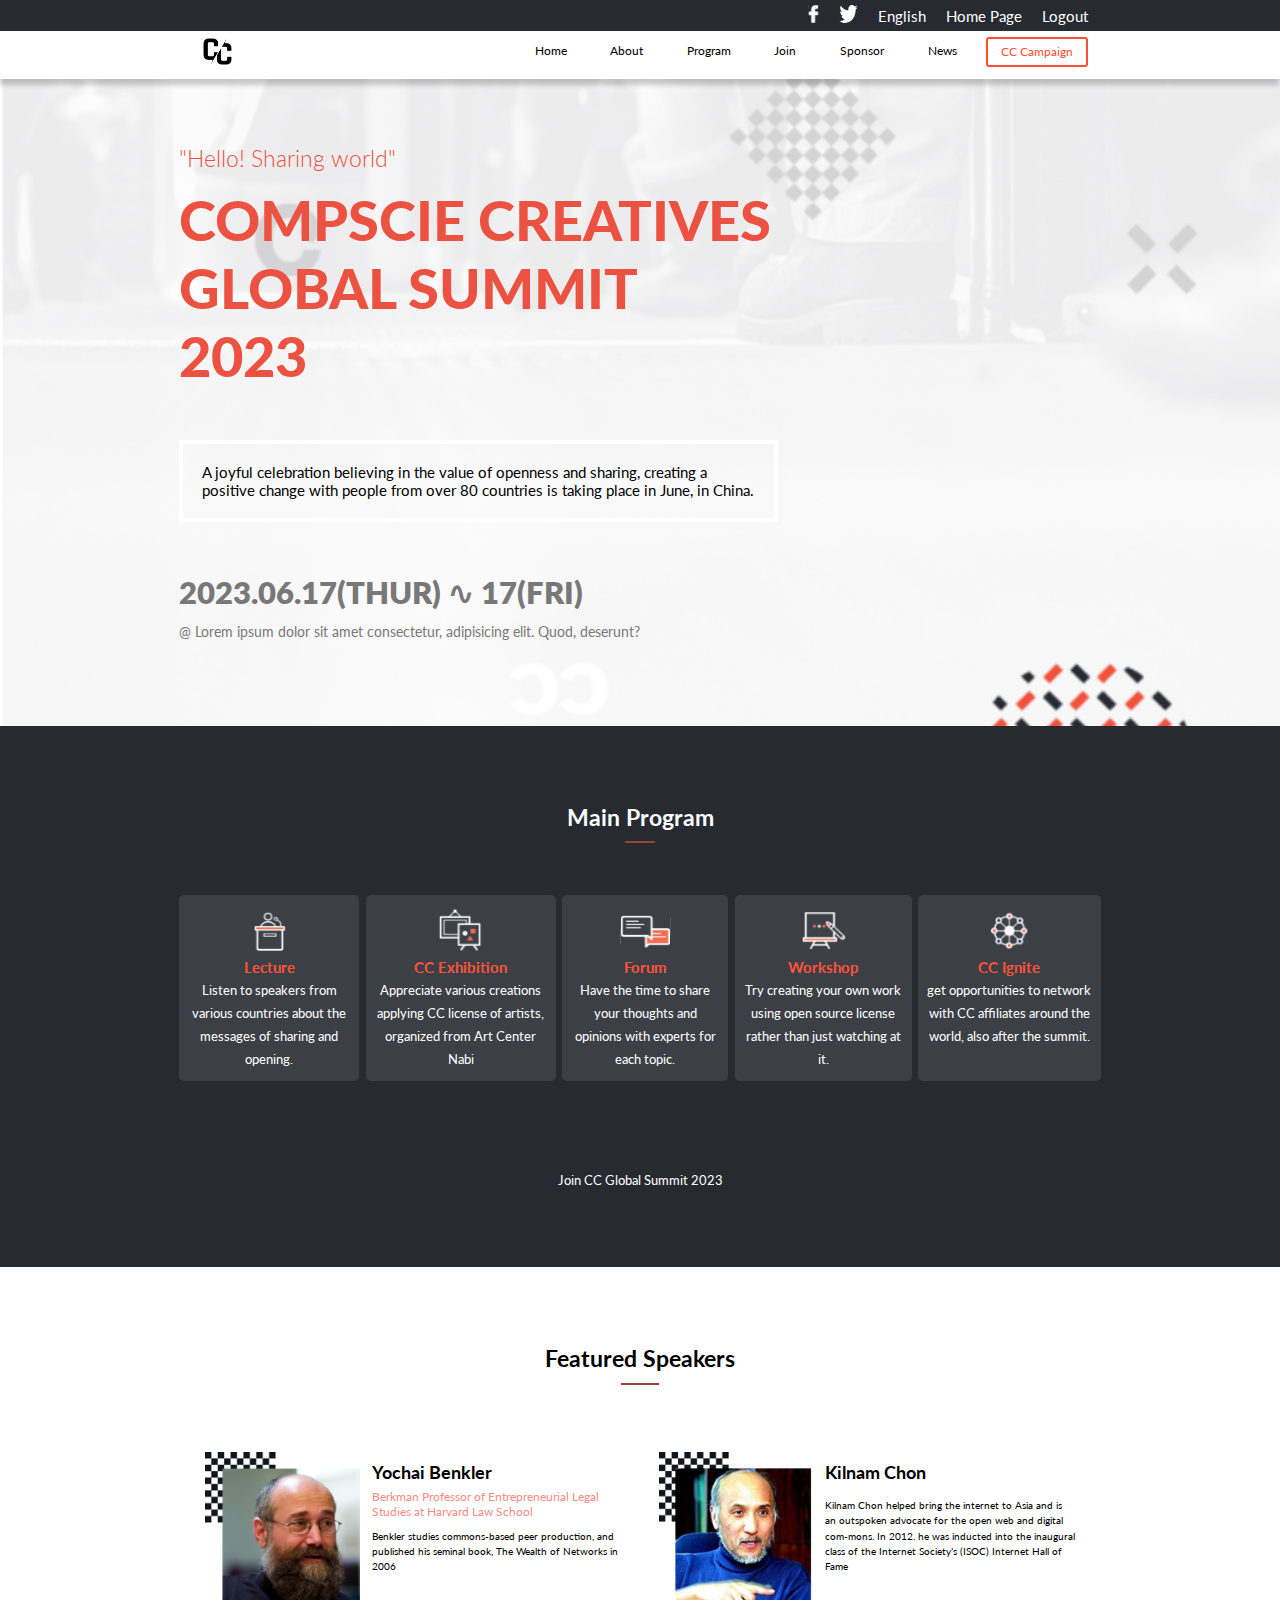
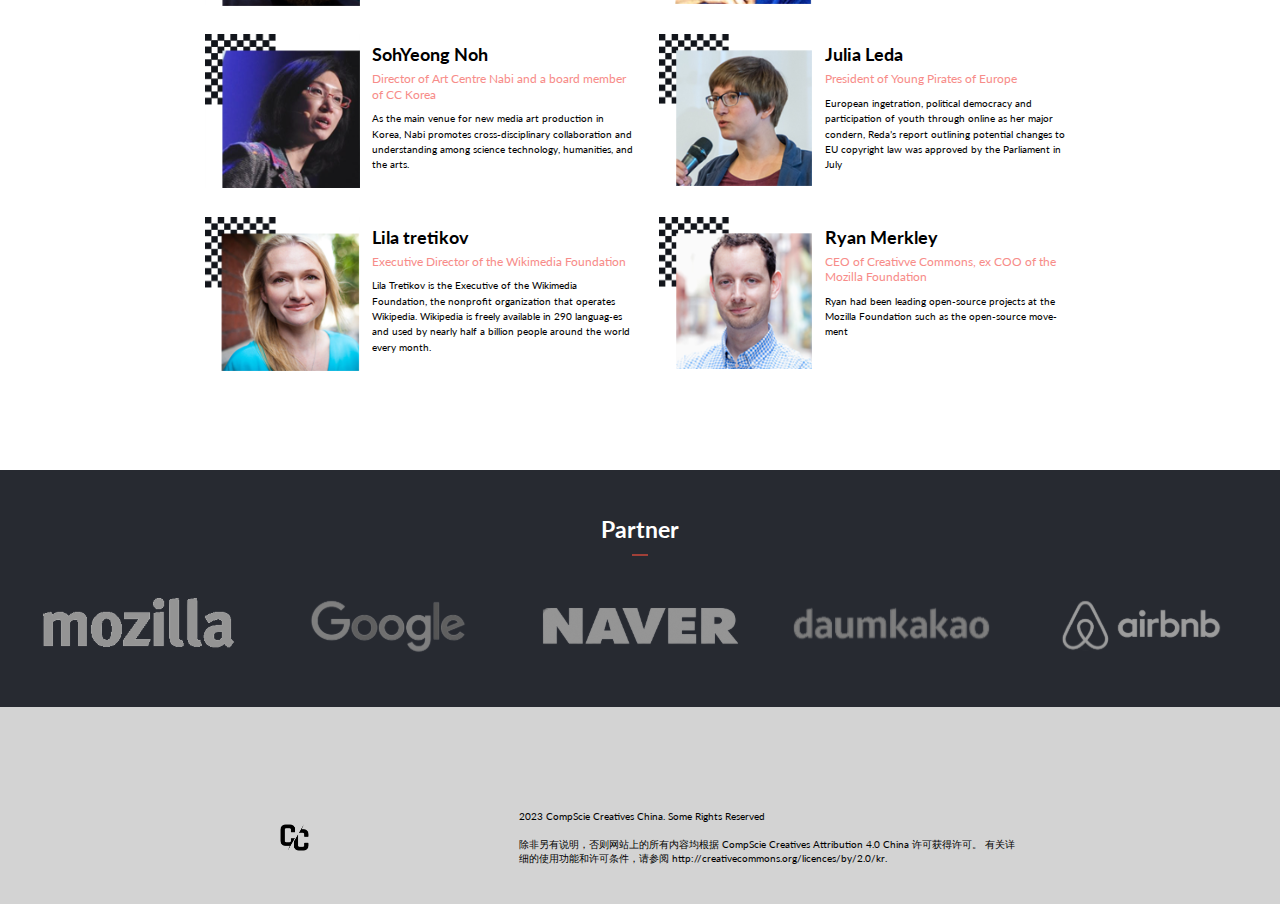
==== commit 11b81e76: "Made changes according to reviewer recommendations" ====
--- a/index.html
+++ b/index.html
@@ -10,21 +10,23 @@
     <link rel="stylesheet" href="./style/style.css" />
     <script defer async src="./app.js"></script>
     <script defer async src="./dynamics.js"></script>
-    <title>Capstone Project 1</title>
+    <title>Tech CompScie Creatives</title>
   </head>
   <body>
     <header>
       <ul class="actions">
         <li>
-          <a href="#"><img src="./images/fb.svg" alt="Facebook" /></a>
+          <a href="https://www.facebook.com/HassShakur"
+            ><img src="./images/fb.svg" alt="Facebook"
+          /></a>
         </li>
         <li>
-          <a href="#"
+          <a href="https://www.twitter.com/HassShakur"
             ><img src="./images/twitter.svg" alt="twitter"
           /></a>
         </li>
         <li><a href="#">English</a></li>
-        <li><a href="#">My Page</a></li>
+        <li><a href="#">Home Page</a></li>
         <li><a href="#">Logout</a></li>
       </ul>
       <div class="menu-icon">
@@ -67,7 +69,7 @@
     <main>
       <section class="hero">
         <h4>"Hello! Sharing world"</h4>
-        <h1>CREATIVE COMMONS <br />GLOBAL SUMMIT <br />2023</h1>
+        <h1>COMPSCIE CREATIVES <br />GLOBAL SUMMIT <br />2023</h1>
         <p class="description">
           A joyful celebration believing in the value of openness and
           sharing, creating a positive change with people from over 80
@@ -110,10 +112,10 @@
           <img src="./images/cc-logo.png" alt="Logo" />
         </div>
         <div class="copyright">
-          <p>2023 Creative Commons China. Some Rights Reserved</p>
+          <p>2023 CompScie Creatives China. Some Rights Reserved</p>
           <p>
-            除非另有说明，否则网站上的所有内容均根据 Creative Commons
-            Attribution 4.0 China 许可获得许可。
+            除非另有说明，否则网站上的所有内容均根据 CompScie
+            Creatives Attribution 4.0 China 许可获得许可。
             有关详细的使用功能和许可条件，请参阅
             http://creativecommons.org/licences/by/2.0/kr.
           </p>
--- a/style/style.css
+++ b/style/style.css
@@ -121,8 +121,6 @@
   cursor: pointer;
   border-radius: 3px;
   border: 1px solid rgba(255, 255, 255, 0.2);
-
-  /* border-left: 1px solid #fff; */
 }
 
 .menu-links li:last-of-type {
@@ -181,11 +179,13 @@
 }
 
 .hero h3 {
-  font-weight: 800;
+  font-weight: 900;
   font-size: 5.6vw;
+  color: #787878;
 }
 
 .hero .copy {
+  color: #787878;
   font-size: 2.6vw;
 }
 
@@ -240,13 +240,13 @@
   width: 40%;
 }
 
-.card .title {
+.card .prog-title {
   color: var(--program);
   font-size: 3.6vw;
   font-weight: 700;
   width: fit-content;
   text-align: left;
-  line-height: 30px;
+  line-height: 25px;
 }
 
 .program .join-btn {
@@ -311,9 +311,10 @@
 
 /* ========== Partners Section ========== */
 .partners {
-  background: #414246;
+  background: var(--black);
   color: #fff;
   padding: 4rem 1vw;
+  display: none;
 }
 
 .partners .images {
@@ -336,10 +337,10 @@
 
 /* ========== Footer Section ========== */
 footer {
-  display: flex;
   gap: 5vw;
   padding: 2rem 4vw;
   align-items: center;
+  display: none;
 }
 
 footer .logo {
@@ -519,7 +520,7 @@
     height: 7vw;
   }
 
-  .card .title {
+  .card .prog-title {
     font-size: 2vw;
     font-weight: 700;
     width: fit-content;
@@ -611,6 +612,7 @@
 
   /* ========== Partners Section ========== */
   .partners {
+    display: block;
     padding: 2rem 1vw;
   }
 
@@ -631,8 +633,9 @@
   footer {
     display: flex;
     gap: 5vw;
-    padding: 2rem 4vw;
+    padding: 6vw 4vw;
     align-items: center;
+    margin-top: 5vw;
   }
 
   footer .logo {
@@ -746,7 +749,7 @@
     height: 4vw;
   }
 
-  .card .title {
+  .card .prog-title {
     font-size: 1.2vw;
     line-height: unset;
   }
@@ -811,7 +814,8 @@
   /* ========== Footer Section ========== */
   footer {
     gap: 3vw;
-    padding: 2rem 20vw;
+    padding: 3vw 20vw;
+    margin-top: 5vw;
   }
 
   footer .logo {
